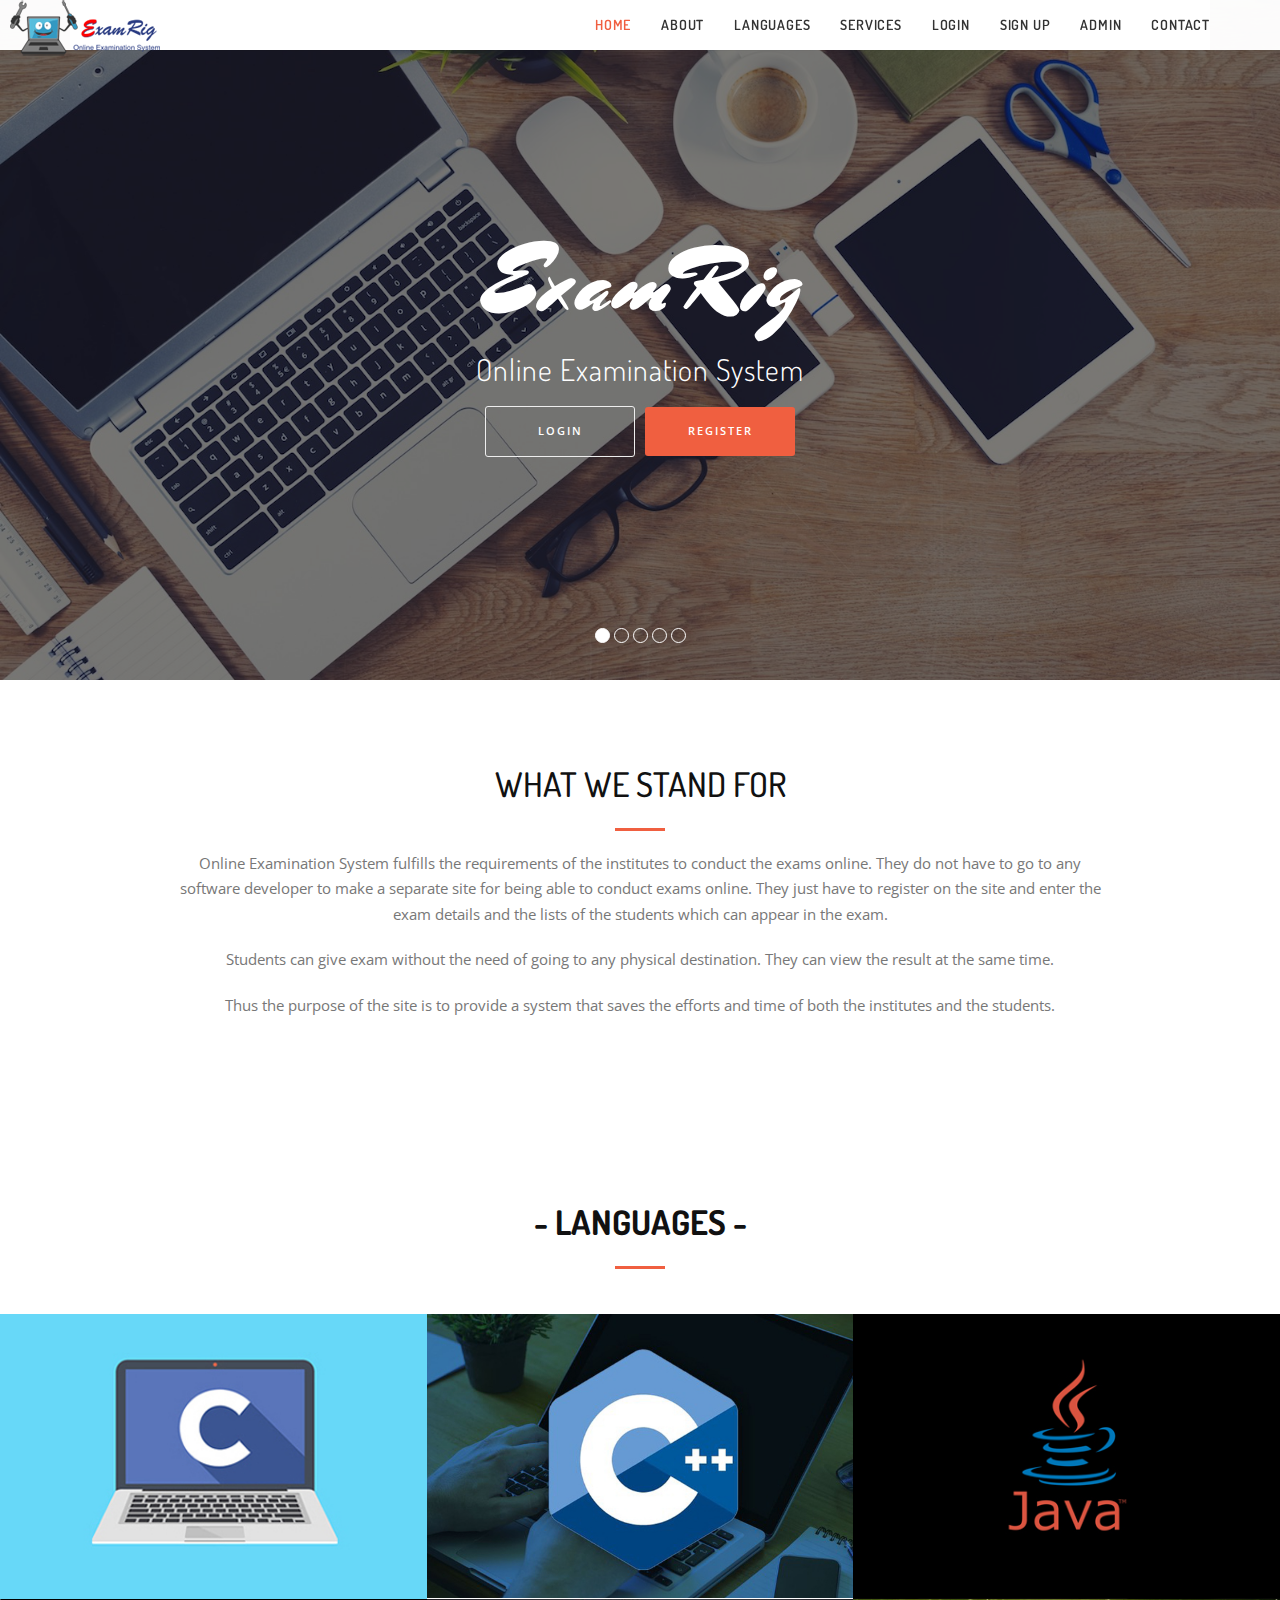
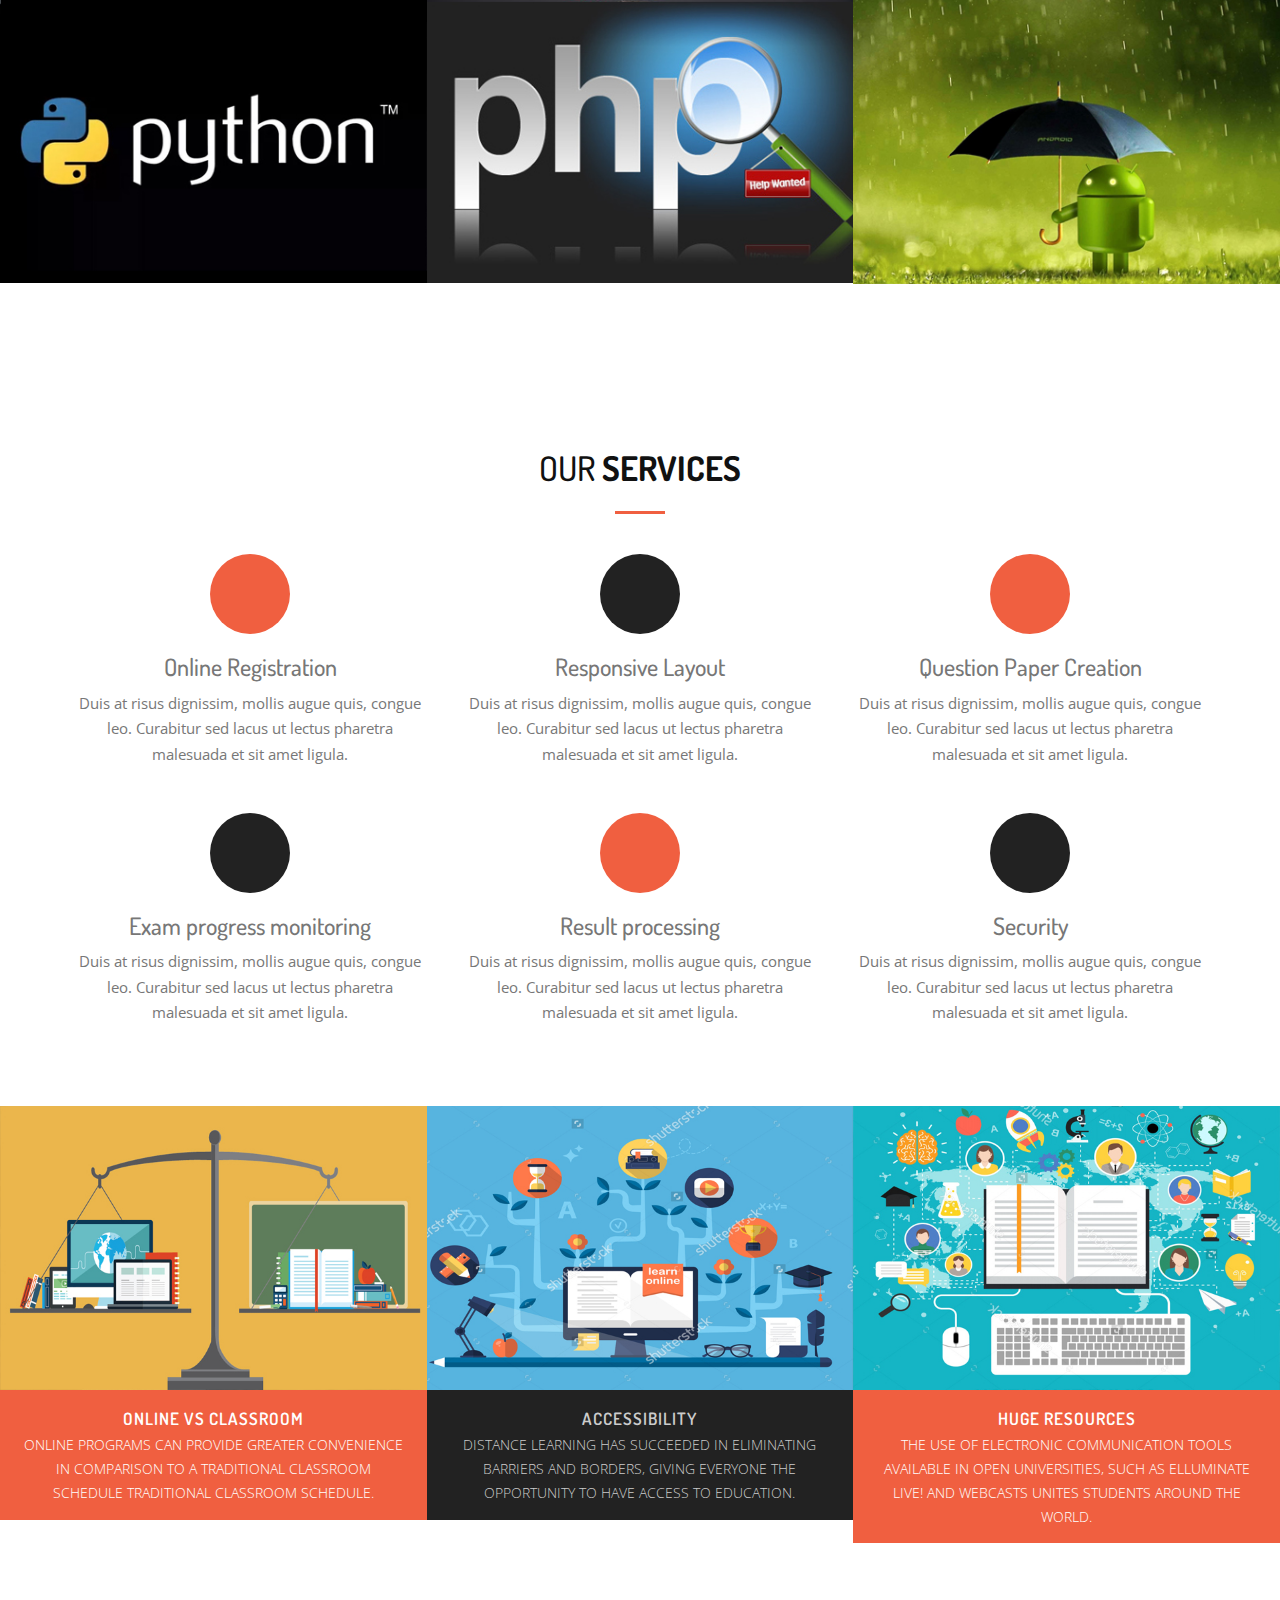
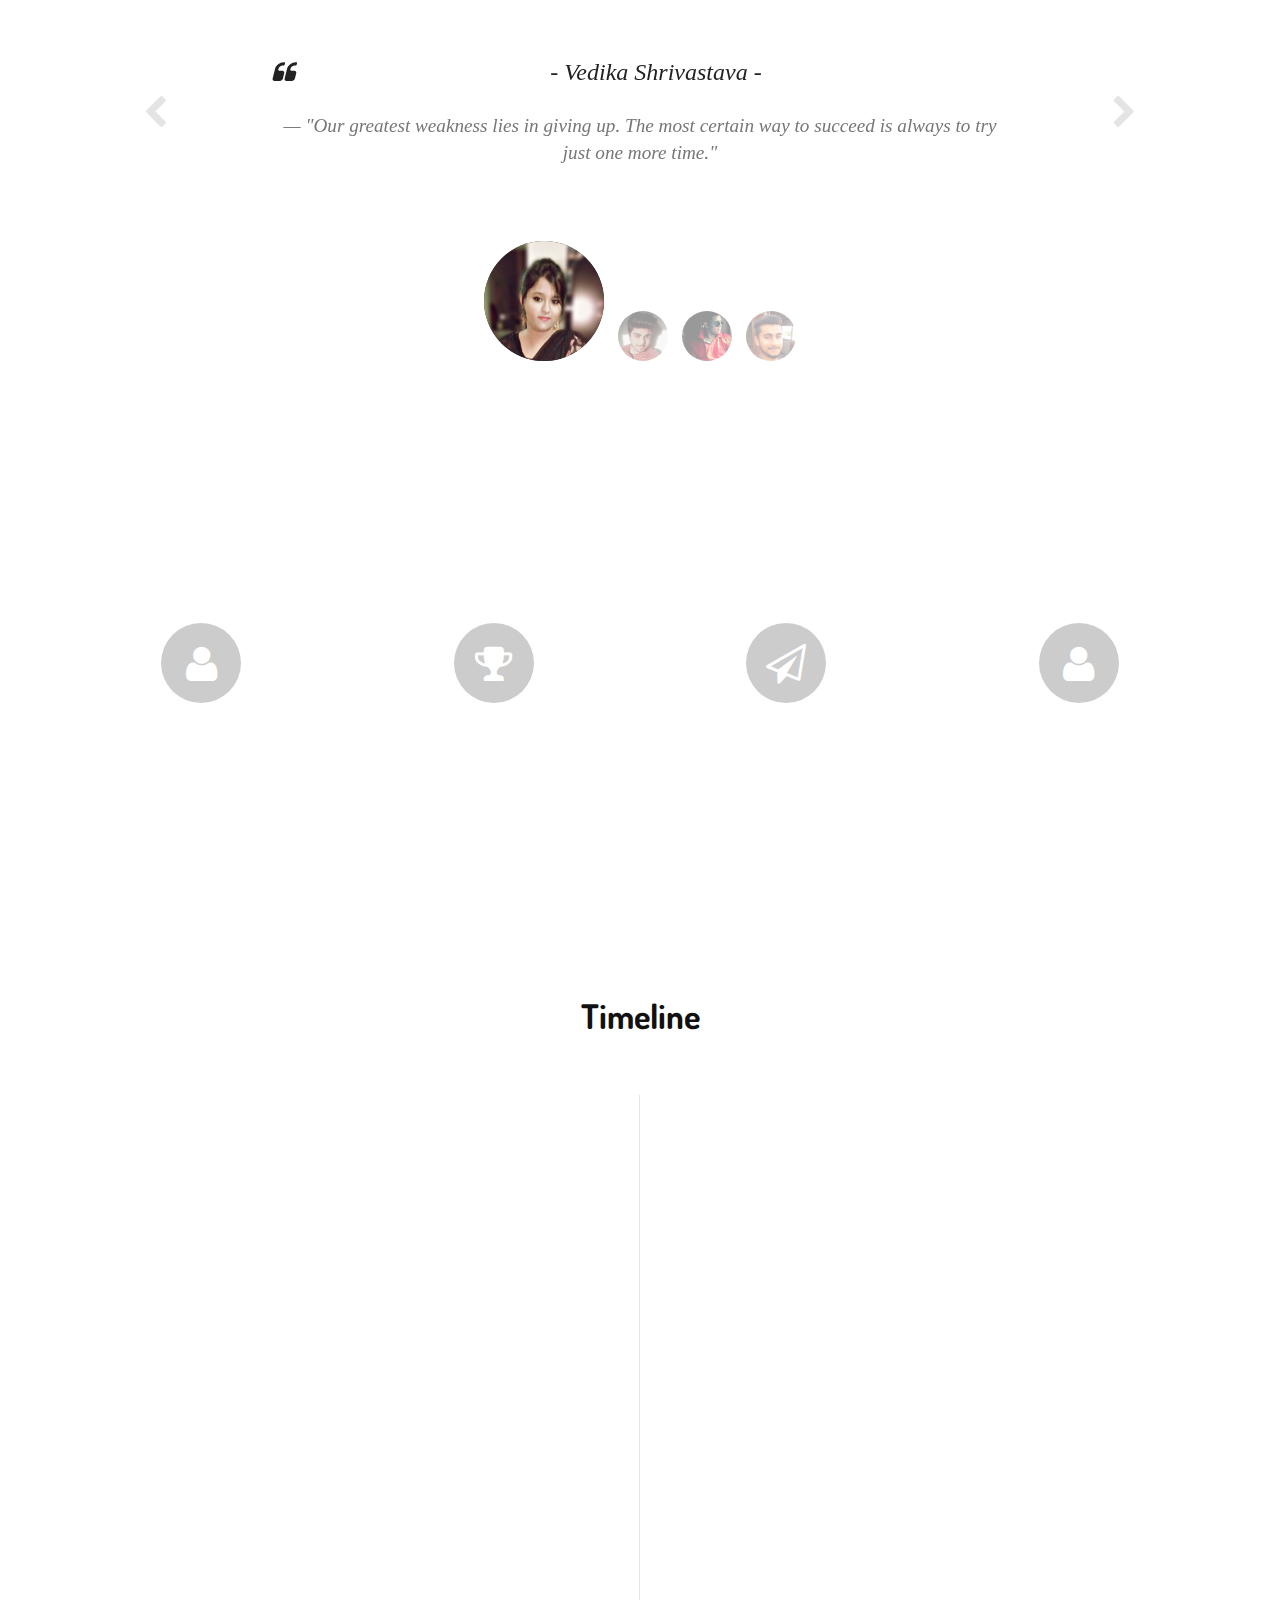
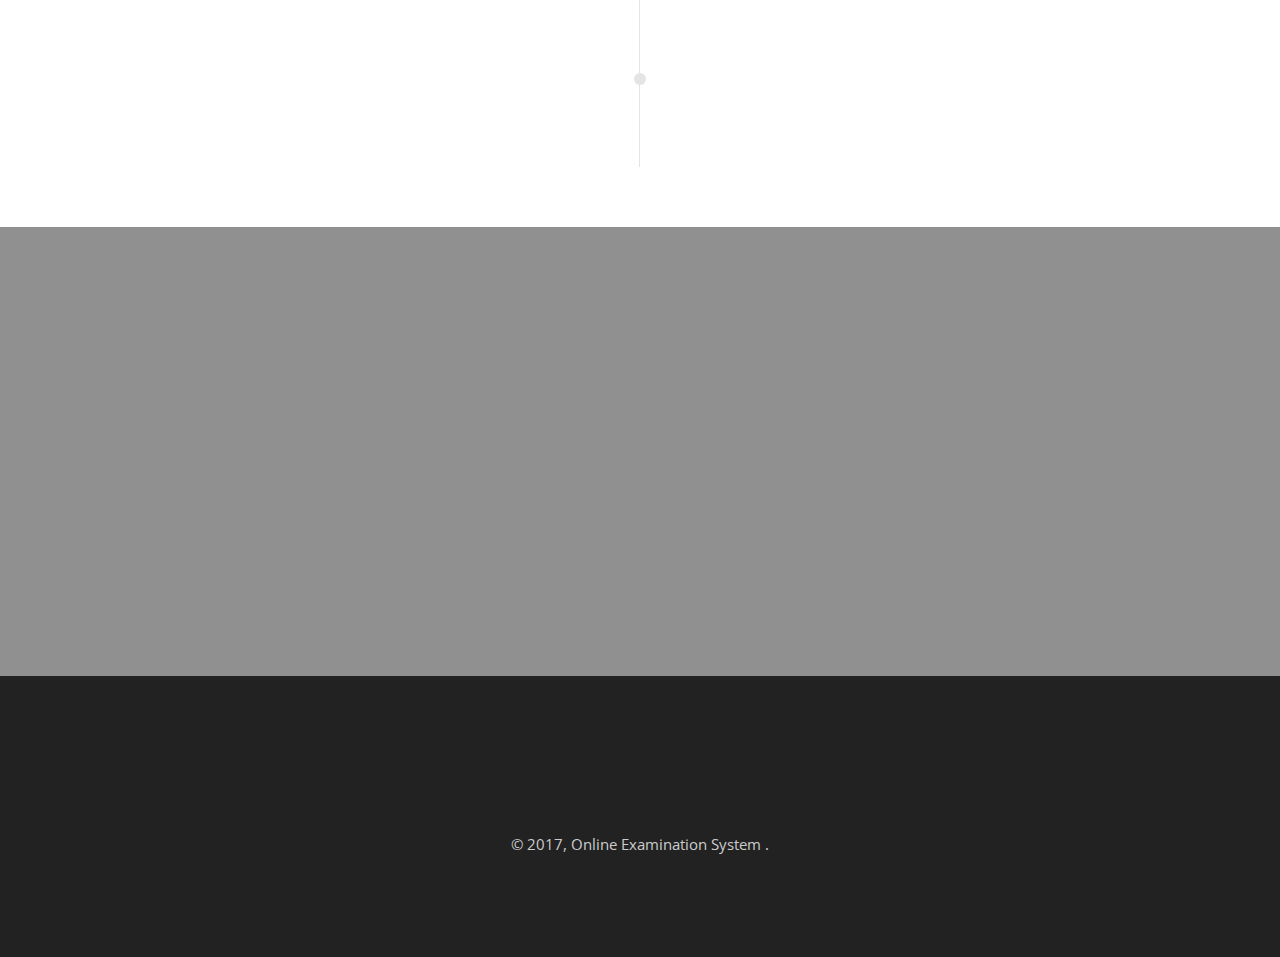
==== index.html @ 025c73f4 "exam" ====
<!DOCTYPE html>
<html lang="en">
<head>
<meta charset="utf-8">
<meta name="viewport" content="width=device-width, initial-scale=1">
<meta name="description" content="">
<meta name="author" content="">
<title>ExamRig-Online Examination system</title>
<!-- Bootstrap Core CSS -->
<link rel="stylesheet" href="css/bootstrap.min.css" type="text/css">
<!-- Custom Fonts -->
<link href='https://fonts.googleapis.com/css?family=Mrs+Sheppards%7CDosis:300,400,700%7COpen+Sans:300italic,400italic,600italic,700italic,800italic,400,300,600,700,800;' rel='stylesheet' type='text/css'>
<link rel="stylesheet" href="font-awesome/css/font-awesome.min.css" type="text/css">
<!-- Plugin CSS -->
<link rel="stylesheet" href="css/animate.min.css" type="text/css">
<!-- Custom CSS -->
<link rel="stylesheet" href="css/style.css" type="text/css">
<!-- HTML5 Shim and Respond.js IE8 support of HTML5 elements and media queries -->
<!-- WARNING: Respond.js doesn't work if you view the page via file:// -->
<!--[if lt IE 9]>
        <script src="https://oss.maxcdn.com/libs/html5shiv/3.7.0/html5shiv.js"></script>
        <script src="https://oss.maxcdn.com/libs/respond.js/1.4.2/respond.min.js"></script>
    <![endif]-->
</head>
<body id="page-top">
<nav id="mainNav" class="navbar navbar-default navbar-fixed-top">
<div class="container">
	<!-- Brand and toggle get grouped for better mobile display -->
	<div class="navbar-header">
		<button type="button" class="navbar-toggle collapsed" data-toggle="collapse" data-target="#bs-example-navbar-collapse-1">
		<span class="sr-only">Toggle navigation</span>
		<span class="icon-bar"></span>
		<span class="icon-bar"></span>
		<span class="icon-bar"></span>
		
		</button>
		<a class="navbar-brand page-scroll" href="#page-top"><img style="position:absolute; TOP:0px; LEFT:10px;" src="img/logo.png" alt="ExamRig" align="left"></a>
	</div>
	<!-- Collect the nav links, forms, and other content for toggling -->
	<div class="collapse navbar-collapse" id="bs-example-navbar-collapse-1" style="background-color: rgba(255, 255, 255, 0.9);">

		<ul class="nav navbar-nav navbar-right">
			<li>
			<a class="page-scroll" href="#page-top">HOME</a>
			</li>
			<li>
			<a class="page-scroll" href="#about">ABOUT</a>
			
			</li>
			<li >
			<a class="page-scroll" href="#portfolio"><span>LANGUAGES</span></a>
			</li>
			<li >
			<a class="page-scroll" href="#services"><span>SERVICES</span></a>
		    </li>
		    <li>
			<a class="page-scroll" href="login.jsp">LOGIN</a>
			</li>
            <li>
			<a class="page-scroll" href="reg.jsp">SIGN UP</a>
			</li>
			<li>
			<a class="page-scroll" href="admin.jsp">ADMIN</a>
			</li>
			<li>
			<a class="page-scroll" href="contact us.jsp">Contact</a>
			</li>
		</ul>
	</div>
	<!-- /.navbar-collapse -->
</div>
<!-- /.container -->
</nav>

<!-- Section Intro Slider
================================================== -->
 
<div id="carousel-example-generic" class="carousel intro slide" data-ride="carousel" data-interval="4000">
	<!-- Indicators -->
	<ol class="carousel-indicators">
		<li data-target="#carousel-example-generic" data-slide-to="0" class="active"></li>
		<li data-target="#carousel-example-generic" data-slide-to="1"></li>
		<li data-target="#carousel-example-generic" data-slide-to="2"></li>
		<li data-target="#carousel-example-generic" data-slide-to="3"></li>
		<li data-target="#carousel-example-generic" data-slide-to="4"></li>
	
	</ol>
	<!-- Wrapper for slides -->
	<div class="carousel-inner" role="listbox">
		<!-- First slide -->
		<div class="item active" style="background-image:url(img/demo/slide1.jpg)">
			<div class="carousel-caption">
				<h1 data-animation="animated bounceInUp" >
				 ExamRig</h1>
				<h2 data-animation="animated bounceInDown">
				Online Examination System </h2>
				
				<a href="login.jsp" class="btn btn-ghost btn-lg" data-animation="animated bounceIn">LOGIN</a><a href="reg.jsp" class="btn btn-primary btn-lg" data-animation="animated bounceIn">REGISTER</a>
				
			</div>
		</div>
		<!-- /.item -->
		<!-- Second slide -->
		<div class="item" style="background-image:url(img/demo/slide2.jpg)">
			<div class="carousel-caption">
				<h2 data-animation="animated zoomInLeft" >
				Online Examnation System </h2>
				<h1 data-animation="animated zoomInRight" >
				Explore !</h1>
				
			</div>
		</div>
		<!-- /.item -->
		<!-- Third slide -->
		<div class="item" style="background-image:url(img/demo/slide3.jpg)">
			<div class="carousel-caption">
				<h2 data-animation="animated bounceInLeft">
				Online Examnation System</h2>
				<h1 data-animation="animated bounceInRight" >
				Learn !</h1>
				
			</div>
		</div>
		<!-- Second slide -->
		<div class="item" style="background-image:url(img/demo/slide5.jpg)">
			<div class="carousel-caption">
				<h2 data-animation="animated zoomInLeft" >
				 Online Examnation System</h2>
				<h1 data-animation="animated zoomInRight" >
				Test ! </h1>
				
			</div>
		</div>
		<!-- /.item -->
	
		<!-- /.item -->
		<!-- Second slide -->
		<div class="item" style="background-image:url(img/demo/slide4.jpg)">
			<div class="carousel-caption">
				<h2 data-animation="animated zoomInLeft">
				Online Examnation System </h2>
				<h1 data-animation="animated zoomInRight" >
				Practice ! </h1>
				
			</div>
		</div>
		<!-- /.item -->
	</div>
	<!-- /.carousel-inner -->
	<!-- Controls (currently displayed none from style.css)-->
	<a class="left carousel-control" href="#carousel-example-generic" role="button" data-slide="prev">
	<span class="glyphicon glyphicon-chevron-left" aria-hidden="true"></span>
	<span class="sr-only">Previous</span>
	</a>
	<a class="right carousel-control" href="#carousel-example-generic" role="button" data-slide="next">
	<span class="glyphicon glyphicon-chevron-right" aria-hidden="true"></span>
	<span class="sr-only">Next</span>
	</a>
</div>
<!-- /.carousel -->

<!-- Section About
================================================== -->
<section id="about">
<div class="container">
	<div class="row">
		<div class="col-lg-10 col-lg-offset-1 text-center">
			<h2 class="section-heading">WHAT WE STAND FOR<br/><b></b></h2>
			<hr>
			<p>
				 Online Examination System fulfills the requirements of the institutes to conduct the exams online. They do not have to go to any software developer to make a separate site for being able to conduct exams online. They just have to register on the site and enter the exam details and the lists of the students which can appear in the exam.</p>
			<p>
				 Students can give exam without the need of going to any physical destination. They can view the result at the same time.
			</p>
			<p>
				 Thus the purpose of the site is to provide a system that saves the efforts and time of both the institutes and the students.
			</p>
	</div>
</div>
</div>
</section>

<!-- Section after about
================================================== -->
<!-- Section Portfolio
================================================== -->
<section id="portfolio">
<div class="container">
<div class="row">
	<div class="col-lg-12 text-center">
		<h2 class="section-heading"><b>- LANGUAGES -</b></h2>
		<hr class="primary">
		<br/>
	</div>
</div>
</div>
<div class="container-fluid">
<div class="row no-gutter">
	<div class="col-lg-4 col-sm-6">
		<a href="#" class="portfolio-box">
		<img src="img/demo/c.jpg" class="img-responsive" alt="">
		<div class="portfolio-box-caption">
			<div class="portfolio-box-caption-content">
				<div class="project-category text-faded">
					 ***
				</div>
				<div class="project-name">
					 C Language
				</div>
			</div>
		</div>
		</a>
	</div>
	<div class="col-lg-4 col-sm-6">
		<a href="#" class="portfolio-box">
		<img src="img/demo/cpp.jpg" class="img-responsive" alt="">
		<div class="portfolio-box-caption">
			<div class="portfolio-box-caption-content">
				<div class="project-category text-faded">
					 ***
				</div>
				<div class="project-name">
					 C++ Language
				</div>
			</div>
		</div>
		</a>
	</div>
	<div class="col-lg-4 col-sm-6">
		<a href="#" class="portfolio-box">
		<img src="img/demo/java.jpg" class="img-responsive" alt="">
		<div class="portfolio-box-caption">
			<div class="portfolio-box-caption-content">
				<div class="project-category text-faded">
					 ***
				</div>
				<div class="project-name">
					 Java Language
				</div>
			</div>
		</div>
		</a>
	</div>
	<div class="col-lg-4 col-sm-6">
		<a href="#" class="portfolio-box">
		<img src="img/demo/py.jpg" class="img-responsive" alt="">
		<div class="portfolio-box-caption">
			<div class="portfolio-box-caption-content">
				<div class="project-category text-faded">
					 ***
				</div>
				<div class="project-name">
					 Python Language
				</div>
			</div>
		</div>
		</a>
	</div>
	<div class="col-lg-4 col-sm-6">
		<a href="#" class="portfolio-box">
		<img src="img/demo/php.jpg" class="img-responsive" alt="">
		<div class="portfolio-box-caption">
			<div class="portfolio-box-caption-content">
				<div class="project-category text-faded">
					 ***
				</div>
				<div class="project-name">
					 PHP
				</div>
			</div>
		</div>
		</a>
	</div>
	<div class="col-lg-4 col-sm-6">
		<a href="#" class="portfolio-box">
		<img src="img/demo/and.jpg" class="img-responsive" alt="">
		<div class="portfolio-box-caption">
			<div class="portfolio-box-caption-content">
				<div class="project-category text-faded">
					 ***
				</div>
				<div class="project-name">
					 Android
				</div>
			</div>
		</div>
		</a>
	</div>
</div>
</div>
</section>

<!-- Section Services
================================================== -->
<section id="services">
<div class="container">
<div class="row">
	<div class="col-lg-12 text-center">
		<h2 class="section-heading">OUR <b>SERVICES</b></h2>
		<hr class="primary">
	</div>
</div>
</div>
<div class="container">
<div class="row">
	<!-- begin 1st row -->
	<div class="col-lg-4 col-md-6 text-center">
		<div class="service-box">
			<div class="iconbox bg-primary">
				<i class="fa fa-2x fa-trophy wow bounceIn text-fade"></i>
			</div>
			<h3>Online Registration</h3>
			<p class="text-muted">
				 Duis at risus dignissim, mollis augue quis, congue leo. Curabitur sed lacus ut lectus pharetra malesuada et sit amet ligula.
			</p>
		</div>
	</div>
	<div class="col-lg-4 col-md-6 text-center">
		<div class="service-box">
			<div class="iconbox bg-dark">
				<i class="fa fa-2x fa-cloud wow bounceIn text-fade" data-wow-delay=".1s"></i>
			</div>
			<h3>Responsive Layout</h3>
			<p class="text-muted">
				 Duis at risus dignissim, mollis augue quis, congue leo. Curabitur sed lacus ut lectus pharetra malesuada et sit amet ligula.
			</p>
		</div>
	</div>
	<div class="col-lg-4 col-md-6 text-center">
		<div class="service-box">
			<div class="iconbox bg-primary">
				<i class="fa fa-2x fa-newspaper-o wow bounceIn text-fade" data-wow-delay=".2s"></i>
			</div>
			<h3>Question Paper Creation</h3>
			<p class="text-muted">
				 Duis at risus dignissim, mollis augue quis, congue leo. Curabitur sed lacus ut lectus pharetra malesuada et sit amet ligula.
			</p>
		</div>
	</div>
</div>
<!-- end 1st row -->
<br/>
<div class="row">
	<!-- begin 2nd row -->
	<div class="col-lg-4 col-md-6 text-center">
		<div class="service-box">
			<div class="iconbox bg-dark">
				<i class="fa fa-2x fa-yelp wow bounceIn text-fade"></i>
			</div>
			<h3>Exam progress monitoring</h3>
			<p class="text-muted">
				 Duis at risus dignissim, mollis augue quis, congue leo. Curabitur sed lacus ut lectus pharetra malesuada et sit amet ligula.
			</p>
		</div>
	</div>
	<div class="col-lg-4 col-md-6 text-center">
		<div class="service-box">
			<div class="iconbox bg-primary">
				<i class="fa fa-2x fa-wordpress wow bounceIn text-fade" data-wow-delay=".1s"></i>
			</div>
			<h3>Result processing</h3>
			<p class="text-muted">
				 Duis at risus dignissim, mollis augue quis, congue leo. Curabitur sed lacus ut lectus pharetra malesuada et sit amet ligula.
			</p>
		</div>
	</div>
	<div class="col-lg-4 col-md-6 text-center">
		<div class="service-box">
			<div class="iconbox bg-dark">
				<i class="fa fa-2x fa-desktop wow bounceIn text-fade" data-wow-delay=".2s"></i>
			</div>
			<h3>Security</h3>
			<p class="text-muted">
				 Duis at risus dignissim, mollis augue quis, congue leo. Curabitur sed lacus ut lectus pharetra malesuada et sit amet ligula.
			</p>
		</div>
	</div>
</div>
<!-- end 2nd row -->
</div>
</section>
<div class="clearfix">
</div>

<!-- Section Team
================================================== -->
<section class="no-padding">
<div class="col-md-4 bg-primary no-padding teambox">

<div class="team-thumb overlay-image view-overlay">
	<img src="img/demo/aa.jpg" alt="" class="img-responsive">
	<div class="mask team_quote">
		<div class="port-zoom-link">
			<p>
				 ONLINE EDUCATION VS CLASSROOM EDUCATION
			</p>
		</div>
	</div>
</div>

<h2>ONLINE VS CLASSROOM</h2>
<p>
	 Online Programs Can Provide Greater Convenience in Comparison to a Traditional Classroom Schedule Traditional Classroom Schedule. 
</p>

</div>
<div class="col-md-4 bg-dark no-padding teambox">
<div class="team-thumb overlay-image view-overlay">
	<img src="img/demo/bb.jpg" alt="" class="img-responsive">
	<div class="mask team_quote">
		<div class="port-zoom-link">
			<p>
				 Distance education makes higher education accessible to all
			</p>
		</div>
	</div>
</div>
<h2>ACCESSIBILITY</h2>
<p>
	Distance learning has succeeded in eliminating barriers and borders, giving everyone the opportunity to have access to education. 
</p>


</div>
<div class="col-md-4 bg-primary no-padding teambox">
<div class="team-thumb overlay-image view-overlay">
	<img src="img/demo/cc.jpg" alt="" class="img-responsive">
	<div class="mask team_quote">
		<div class="port-zoom-link">
			<p>
				 Online studies unite thousands of students worldwide
			</p>
		</div>
	</div>
</div>
<h2>HUGE RESOURCES</h2>
<p>
	 The use of electronic communication tools available in open universities, such as Elluminate Live! and webcasts unites students around the world.
</p>


</div>

</section>
<div class="clearfix">
</div>

<!-- Section Testimonials
================================================== -->
<section id="testimonials">
<div class="container" >
<div class="row" >
	<div class="col-md-12" data-wow-delay="0.05s" data-ride="carousel" data-interval="1000">
		<div class="carousel slide" data-ride="carousel" id="quote-carousel">
			<!-- Bottom Carousel Indicators -->
			<ol class="carousel-indicators">
				<li data-target="#quote-carousel" data-slide-to="0" class="active"><img class="img-responsive " src="img/demo/vini.jpg" alt="">
				</li>
				<li data-target="#quote-carousel" data-slide-to="1"><img class="img-responsive" src="img/demo/yash.jpg" alt="">
				</li>

				<li data-target="#quote-carousel" data-slide-to="2"><img class="img-responsive" src="img/demo/vbv.jpg" alt="">
				</li>
				
				<li data-target="#quote-carousel" data-slide-to="3"><img class="img-responsive" src="img/demo/utk.jpg" alt="">
				</li>
			</ol>
			<!-- Carousel Slides / Quotes -->
			<div class="carousel-inner text-center">
				<!-- Quote 1 -->
				<div class="item active">
					<blockquote>
						<div class="row">
							<div class="col-sm-8 col-sm-offset-2">
								<p>
									- Vedika Shrivastava -
								</p>
								<small>"Our greatest weakness lies in giving up. The most certain way to succeed is always to try just one more time."</small>
							</div>
						</div>
					</blockquote>
				</div>

				<!-- Quote 2 -->
				<div class="item">
					<blockquote>
						<div class="row">
							<div class="col-sm-8 col-sm-offset-2">
								<p>
								- Yash Bhawsar -
								</p>
								<small>"Quality performance starts with a positive attitude."</small>
							</div>
						</div>
					</blockquote>
				</div>
				<!-- Quote 3 -->
				<div class="item">
					<blockquote>
						<div class="row">
							<div class="col-sm-8 col-sm-offset-2">
								<p>
									- Vaibhav Agrawal -
								</p>
								<small>“It’s not about having the right opportunities. It’s about handling the opportunities right.”</small>
							</div>
						</div>
					</blockquote>
				</div>

				<!-- Quote 4 -->
				<div class="item">
					<blockquote>
						<div class="row">
							<div class="col-sm-8 col-sm-offset-2">
								<p>
									- Utkarsh Bandhu Sharma -
								</p>
								<small>"We cannot solve our problems with the same thinking we used when we created them." </small>
							</div>
						</div>
					</blockquote>
				</div>
				<!-- End Quote 2 -->
			</div>
			<!-- Carousel Buttons Next/Prev -->
			<a data-slide="prev" href="#quote-carousel" class="left carousel-control"><i class="fa fa-chevron-left"></i></a>
			<a data-slide="next" href="#quote-carousel" class="right carousel-control"><i class="fa fa-chevron-right"></i></a>
		</div>
	</div>
</div>
</div>
</section>

<!-- Section Fun Facts
================================================== -->
<section id="funfacts" class="parallax parallax-image" style="background-image:url(img/demo/count.jpg);">
<div class="wrapsection">
<div class="container">
	<div class="parallax-content">
		<div class="row">
			<div class="col-md-3">
				<div class="funfacts text-center">
					<div class="icon">
						<i class="fa fa-user"></i>
					</div>
					<h2 class="counter" data-from="0" data-to="294" data-speed="2500"></h2>
					<h4>Number of Students</h4>
				</div>
			</div>
			<div class="col-md-3">
				<div class="funfacts text-center">
					<div class="icon">
						<i class="fa fa-trophy"></i>
					</div>
					<h2 class="counter" data-from="0" data-to="10" data-speed="250"></h2>
					<h4>Number Of Subjects</h4>
				</div>
			</div>
			<div class="col-md-3">
				<div class="funfacts text-center">
					<div class="icon">
						<i class="fa fa-send-o"></i>
					</div>
					<h2 class="counter" data-from="0" data-to="917" data-speed="2500"></h2>
					<h4>Likes</h4>
				</div>
			</div>
			<div class="col-md-3">
				<div class="funfacts text-center">
					<div class="icon">
						<i class="fa fa-user"></i>
					</div>
					<h2 class="counter" data-from="0" data-to="45" data-speed="250"></h2>
					<h4>Number Of Papers</h4>
				</div>
			</div>
		</div>
	</div>
</div>
</div>
</section>
<div class="clearfix">
</div>



<!-- Section Pricing
================================================== -->


<!-- Section after pricing
================================================== -->


<!-- Section Timeline
================================================== -->
<section id="tline">
<div class="container">
<div class="row">
	<div class="col-lg-12 text-center">
		<h2 class="section-heading"><b>Timeline</b></h2>
	</div>
</div>
</div>
<br/>
<div class="container">
<div class="row">
	<div class="col-md-12">
		<ul class="tline-holder">
			<!-- tline ITEM-->
			<li class="tline-item-left wow fadeInLeft">
			<div class="tline-item-content">
				<div class="date-icon fa fa-rocket">
				</div>
				<div class="tline-item-txt text-right">
					<div class="meta">
						 
					</div>
					<h3>Creation Of Exams</h3>
					<p>
						 Obviously, an exam will have to be created. Examiners can create exams online. 
					</p>
				</div>
			</div>
			</li>
			<!-- /tline-->
			<!-- tline-->
			<li class="tline-item-right wow fadeInRight">
			<div class="tline-item-content">
				<div class="date-icon fa fa-camera">
				</div>
				<div class="tline-item-txt text-left">
					<div class="meta">
						 
					</div>
					<h3>Security and confidentiality</h3>
					<p>
						 the security and confidentiality of an exam are critical if the exam is to retain its value. 
					</p>
				</div>
			</div>
			</li>
			<!-- /tline-->
			<!-- tline-->
			<li class="tline-item-left wow fadeInLeft">
			<div class="tline-item-content">
				<div class="date-icon fa fa-user">
				</div>
				<div class="tline-item-txt text-right">
					<div class="meta">
						 
					</div>
					<h3>Cost saving</h3>
					<p>
						When an exam is placed online, it results in significant cost savings. 
					</p>
				</div>
			</div>
			</li>
			<!-- /tline-->
			<!-- tline-->
			<li class="tline-item-right wow fadeInRight">
			<div class="tline-item-content">
				<div class="date-icon fa fa-bullhorn">
				</div>
				<div class="tline-item-txt text-left">
					<div class="meta">
						 
					</div>
					<h3>Statistical analysis</h3>
					<p>
						 On a statistical point of view, compared data can be stored over time.  
					</p>
				</div>
			</div>
			</li>
			<!-- /tline-->
			<li class="tline-start">
			<div class="tline-start-content">
				<div class="tline-start-icon">
				</div>
				<a href="#" class="btn btn-primary bgn-xl wow zoomIn">START</a>
			</div>
			</li>
		</ul>
	</div>
</div>
</div>
</section>

<!-- Section Social
================================================== -->
<section id="social" class="parallax parallax-image" style="background-image:url(img/demo/dd.jpg);">
<div class="overlay" style="background:#222;opacity:0.5;">
</div>
<div class="wrapsection">
<div class="container">
	<div class="parallax-content">
		<div class="row wow fadeInLeft">
			<div class="col-md-3">
				<div class="funfacts text-center">
					<div class="icon">
						<a href="#"><i class="fa fa-twitter"></i></a>
					</div>
					<h4>Twitter</h4>
				</div>
			</div>
			<div class="col-md-3">
				<div class="funfacts text-center">
					<div class="icon">
						<a href="#"><i class="fa fa-facebook"></i></a>
					</div>
					<h4>Facebook</h4>
				</div>
			</div>
			<div class="col-md-3">
				<div class="funfacts text-center">
					<div class="icon">
						<a href="#"><i class="fa fa-google"></i></a>
					</div>
					<h4>Google</h4>
				</div>
			</div>
			<div class="col-md-3">
				<div class="funfacts text-center">
					<div class="icon">
						<a href="#"><i class="fa fa-wordpress"></i></a>
					</div>
					<h4>Blog</h4>
				</div>
			</div>
		</div>
	</div>
</div>
</div>
</section>
<div class="clearfix">
</div>

<!-- Section Contact
================================================== -->

<!-- Section Footer
================================================== -->
<section class="bg-dark">
<div class="container">
<div class="row">
	<div class="col-md-12 text-center">
		<h1 class="bottombrand wow flipInX">ExamRig</h1>
		<p>
			&copy; 2017, Online Examination System . 
		</p>
	</div>
</div>
</div>
</section>

<!-- jQuery -->
<script src="js/jquery.js"></script>
<script src="js/bootstrap.min.js"></script>
<script src="js/parallax.js"></script>
<script src="js/contact.js"></script>
<script src="js/countto.js"></script>
<script src="js/jquery.easing.min.js"></script>
<script src="js/wow.min.js"></script>
<script src="js/common.js"></script>
</body>
</html>
---- css/style.css ----
/*! * Layana HTML 1.0.0 by WowThemes.net * All rights reserved http://www.wowthemes.net */
html,body {
	width:100%;
	height:100%;
}
body {
	font-family:Open Sans,'Helvetica Neue',Arial,sans-serif;
	font-size:15px;
	color:#777;
	line-height:1.7;
}
hr {
	max-width:50px;
	border-color:#f05f40;
	border-width:3px;
}
hr.light {
	border-color:#fff;
}
a {
	color:#f05f40;
	-webkit-transition:all .35s;
	-moz-transition:all .35s;
	transition:all .35s;
}
a:hover,a:focus {
	color:#eb3812;
}
h1,h2,h3,h4,h5,h6 {
	font-family:'Dosis','Helvetica Neue',Arial,sans-serif;
}
p {
	margin-bottom:20px;
}
.btn {
		padding:16px 30px;
	margin-top:15px;
}
.bg-primary {
	background-color:#f05f40;
}
.bg-dark {
	color:#ccc;
	background-color:#222;
}
.bg-gray {
	background-color:#f4f4f4;
}
.bg-darkgray {
	background-color:#eaeaea;
}
.bg-gray h2,.bg-darkgray h2 {
	color:#111;
}
.text-faded {
	color:rgba(255,255,255,.7) !Important;
}
section {
	padding:80px 0;
}
aside {
	padding:50px 0;
}
.no-padding {
	padding:0;
}
.navbar-default {
	border-color:rgba(34,34,34,.05);
	font-family:'Open Sans','Helvetica Neue',Arial,sans-serif;
	background-color:#fff;
	-webkit-transition:all .35s;
	-moz-transition:all .35s;
	transition:all .35s;
}
.navbar-default .navbar-header .navbar-brand {
	text-transform:uppercase;
	font-family:'Open Sans','Helvetica Neue',Arial,sans-serif;
	font-weight:700;
	color:#f05f40;
}
.navbar-default .navbar-header .navbar-brand:hover,.navbar-default .navbar-header .navbar-brand:focus {
	color:#eb3812;
}
.navbar-default .nav>li>a,.navbar-default .nav>li>a:focus {
	text-transform:uppercase;
	font-size:14px;
	font-weight:600;
	font-family:Dosis;
	color:#222;
	letter-spacing:0.8px;
}
.navbar-default .nav>li>a:hover,.navbar-default .nav>li>a:focus:hover {
	color:#f05f40;
}
.navbar-default .nav>li.active>a,.navbar-default .nav>li.active>a:focus {
	color:#f05f40!important;
	background-color:transparent;
}
.navbar-default .nav>li.active>a:hover,.navbar-default .nav>li.active>a:focus:hover {
	background-color:transparent;
}
@media(min-width:768px) {
	.navbar-default {
		border:0;
		background-color:rgba(255,255,255,0.98);
		box-shadow:0 1px 0px rgba(0,0,0,0.03);
	}
	.navbar-default .navbar-header .navbar-brand:hover,.navbar-default .navbar-header .navbar-brand:focus {
		color:#333;
	}
	.navbar-default .nav>li>a,.navbar-default .nav>li>a:focus {
		color:#333;
	}
	.navbar-default .nav>li>a:hover,.navbar-default .nav>li>a:focus:hover {
		color:#333;
	}
	.navbar-default.affix .navbar-header .navbar-brand {
		color:#f05f40;
	}
	.navbar-default.affix .navbar-header .navbar-brand:hover,.navbar-default.affix .navbar-header .navbar-brand:focus {
		color:#eb3812;
	}
	.navbar-default.affix .nav>li>a,.navbar-default.affix .nav>li>a:focus {
		color:#222;
	}
	.navbar-default.affix .nav>li>a:hover,.navbar-default.affix .nav>li>a:focus:hover {
		color:#f05f40;
	}
}
header {
	position:relative;
	width:100%;
	min-height:auto;
	text-align:center;
	color:#fff;
	background-image:url(../img/header.jpg);
	background-position:center;
	-webkit-background-size:cover;
	-moz-background-size:cover;
	background-size:cover;
	-o-background-size:cover;
}
header .header-content {
	position:relative;
	width:100%;
	padding:100px 15px;
	text-align:center;
}
header .header-content .header-content-inner h1 {
	margin-top:0;
	margin-bottom:0;
	text-transform:uppercase;
	font-weight:700;
}
header .header-content .header-content-inner hr {
	margin:30px auto;
}
header .header-content .header-content-inner p {
	margin-bottom:50px;
	font-size:16px;
	font-weight:300;
	color:rgba(255,255,255,.7);
}
@media(min-width:768px) {
	header {
		min-height:100%;
	}
	header .header-content {
		position:absolute;
		top:50%;
		padding:0 50px;
		-webkit-transform:translateY(-50%);
		-ms-transform:translateY(-50%);
		transform:translateY(-50%);
	}
	header .header-content .header-content-inner {
		margin-right:auto;
		margin-left:auto;
		max-width:1000px;
	}
	header .header-content .header-content-inner p {
		margin-right:auto;
		margin-left:auto;
		max-width:80%;
		font-size:18px;
	}
}
.section-heading {
	margin-top:0;
	line-height:1.4;
	font-size:34px;
	 color:#111;
}
.service-box {
	margin:50px auto 0;
	max-width:400px;
}
@media(min-width:992px) {
	.service-box {
		margin:20px auto 0;
	}
}
.service-box p {
	margin-bottom:0;
}
.portfolio-box {
	display:block;
	position:relative;
	margin:0 auto;
	max-width:650px;
}
.portfolio-box .portfolio-box-caption {
	display:block;
	position:absolute;
	bottom:0;
	width:100%;
	height:100%;
	text-align:center;
	color:#fff;
	opacity:0;
	background:rgba(240,95,64,.9);
	-webkit-transition:all .35s;
	-moz-transition:all .35s;
	transition:all .35s;
	font-family:Dosis;
}
.portfolio-box .portfolio-box-caption .portfolio-box-caption-content {
	position:absolute;
	top:50%;
	width:100%;
	text-align:center;
	transform:translateY(-50%);
}
.portfolio-box .portfolio-box-caption .portfolio-box-caption-content .project-category,.portfolio-box .portfolio-box-caption .portfolio-box-caption-content .project-name {
	padding:0 15px;
}
.portfolio-box .portfolio-box-caption .portfolio-box-caption-content .project-category {
	text-transform:uppercase;
	font-size:14px;
	font-weight:600;
}
.portfolio-box .portfolio-box-caption .portfolio-box-caption-content .project-name {
	font-size:18px;
}
.portfolio-box:hover .portfolio-box-caption {
	opacity:1;
}
@media(min-width:768px) {
	.portfolio-box .portfolio-box-caption .portfolio-box-caption-content .project-category {
		font-size:16px;
	}
	.portfolio-box .portfolio-box-caption .portfolio-box-caption-content .project-name {
		font-size:22px;
	}
}
.call-to-action h2 {
	margin:0 auto 20px;
}
.text-primary {
	color:#f05f40;
}
.no-gutter>[class*=col-] {
	padding-right:0;
	padding-left:0;
}
.btn-default {
	border-color:#fff;
	color:#222;
	background-color:#fff;
	-webkit-transition:all .35s;
	-moz-transition:all .35s;
	transition:all .35s;
}
.btn-default:hover,.btn-default:focus,.btn-default.focus,.btn-default:active,.btn-default.active,.open>.dropdown-toggle.btn-default {
	border-color:#ededed;
	color:#222;
	background-color:#f2f2f2;
}
.btn-default:active,.btn-default.active,.open>.dropdown-toggle.btn-default {
	background-image:none;
}
.btn-default.disabled,.btn-default[disabled],fieldset[disabled] .btn-default,.btn-default.disabled:hover,.btn-default[disabled]:hover,fieldset[disabled] .btn-default:hover,.btn-default.disabled:focus,.btn-default[disabled]:focus,fieldset[disabled] .btn-default:focus,.btn-default.disabled.focus,.btn-default[disabled].focus,fieldset[disabled] .btn-default.focus,.btn-default.disabled:active,.btn-default[disabled]:active,fieldset[disabled] .btn-default:active,.btn-default.disabled.active,.btn-default[disabled].active,fieldset[disabled] .btn-default.active {
	border-color:#fff;
	background-color:#fff;
}
.btn-default .badge {
	color:#fff;
	background-color:#222;
}
.btn-primary {
	border-color:#f05f40;
	color:#fff;
	background-color:#f05f40;
	-webkit-transition:all .35s;
	-moz-transition:all .35s;
	transition:all .35s;
}
.btn-primary:hover,.btn-primary:focus,.btn-primary.focus,.btn-primary:active,.btn-primary.active,.open>.dropdown-toggle.btn-primary {
	border-color:#ed431f;
	color:#fff;
	background-color:#ee4b28;
}
.btn-primary:active,.btn-primary.active,.open>.dropdown-toggle.btn-primary {
	background-image:none;
}
.btn-primary.disabled,.btn-primary[disabled],fieldset[disabled] .btn-primary,.btn-primary.disabled:hover,.btn-primary[disabled]:hover,fieldset[disabled] .btn-primary:hover,.btn-primary.disabled:focus,.btn-primary[disabled]:focus,fieldset[disabled] .btn-primary:focus,.btn-primary.disabled.focus,.btn-primary[disabled].focus,fieldset[disabled] .btn-primary.focus,.btn-primary.disabled:active,.btn-primary[disabled]:active,fieldset[disabled] .btn-primary:active,.btn-primary.disabled.active,.btn-primary[disabled].active,fieldset[disabled] .btn-primary.active {
	border-color:#f05f40;
	background-color:#f05f40;
}
.btn-primary .badge {
	color:#f05f40;
	background-color:#fff;
}
.btn {
	border:0;
	border-radius:300px;
	text-transform:uppercase;
	font-family:'Open Sans','Helvetica Neue',Arial,sans-serif;
	font-weight:700;
}
.btn-xl {
	padding:15px 30px;
}
::-moz-selection {
	text-shadow:none;
	color:#fff;
	background:#222;
}
::selection {
	text-shadow:none;
	color:#fff;
	background:#222;
}
img::selection {
	color:#fff;
	background:0 0;
}
img::-moz-selection {
	color:#fff;
	background:0 0;
}
body {
	webkit-tap-highlight-color:#222;
}
.carousel-caption {
	 top:30%;
}
.main-container {
	padding:40px 15px;
}
.skyblue {
	background-color:#22c8ff;
}
.deepskyblue {
	background-color:#00bfff;
}
.darkerskyblue {
	background-color:#00a6dd;
}
.carousel-indicators {
	bottom:50;
}
.intro .carousel-control.right,.intro .carousel-control.left {
	background-image:none;
	display:none;
}
.carousel-indicators li,.carousel-indicators li.active {
	width:15px;
	height:15px;
	margin:0;
}
.intro .item {
	min-height:680px;
	height:100%;
	width:100%;
	background-size:cover;
}
.carousel-caption h1 {
	font-size:90px;
	color:#fff;
	margin-top:10px;
	margin-bottom:10px;
	letter-spacing:3px;
	font-family:"Mrs Sheppards";
}
.carousel-caption h2 {
	font-size:30px;
	letter-spacing:1px;
	font-weight:300;
}
.carousel .icon-container {
	display:inline-block;
	font-size:25px;
	line-height:25px;
	padding:1em;
	text-align:center;
	border-radius:50%;
}
.carousel-caption button {
	border-color:#00bfff;
	margin-top: 1em;
}
/* Animation delays */
.carousel-caption h3:first-child {
	-webkit-animation-delay:1s;
	animation-delay:1s;
}
.carousel-caption h3:nth-child(2) {
	-webkit-animation-delay:2s;
	animation-delay:2s;
}
.carousel-caption button {
	-webkit-animation-delay:3s;
	animation-delay:3s;
}
.carousel-control,.carousel-caption {
	text-shadow:none;
}
.intro .item:before {
	content:"";
	background-color:rgba(0,0,0,0.5);
	position:absolute;
	left:0;
	top:0;
	width:100%;
	height:100%;
	z-index:1;
}
.carousel-caption .btn {
	margin-top:10px;
	font-size:11px;
	padding:17px 20px;
	margin-left:5px;
	margin-right:5px;
	min-width:150px;
	text-align:center;
}
.btn {
	font-size:11px;
	text-transform:uppercase;
	letter-spacing:2px;
	border-radius:3px;
	font-weight:600;
	-webkit-transition:all .3s ease-in-out;
	-moz-transition:all .3s ease-in-out;
	transition:all .3s ease-in-out;
}
.btn-ghost {
	border:1px solid #eee;
	color:#fff;
	background:0;
}
.btn-ghost:hover {
	background:#fff;
}
.btn-white {
	background-color:#fff;
	border:1px solid #fff;
	color:#222;
}
.btn-round {
	border-radius:300px;
	border:0;
	font-weight:700;
}
.btn-round:hover {
	border-radius:300px;
}
.equal-heights .col-md-4 {
	padding-left:0;
	padding-right:0;
}
.equal-heights .box {
	padding:60px;
}
.w-middle {
	transform-style:preserve-3d;
}
@media(min-width:780px) {
		.w-middle .box {
			position:relative;
			top:50%;
			-webkit-transform:translateY(-50%);
			-ms-transform:translateY(-50%);
			transform:translateY(-50%);
	}
}
.box h2 {
	font-size:26px;
	margin-bottom:20px;
	margin-top:0;
}
.equal-heights img {
	max-width:100%;
	height:auto;
	width:100%;
	display:block;
}
.iconbox {
	display:inline-block;
	width:80px;
	height:80px;
	color:#fff;
	border-radius:50%;
	line-height:90px;
}
.teambox h2 {
	margin:0;
	font-size:17px;
	font-weight:600;
	text-transform:uppercase;
	letter-spacing:1px;
	padding:20px 20px 5px 20px;
	text-align:center;
}
.teambox p {
	margin:0;
	padding:0px 20px 15px 20px;
	font-size:14px;
	text-transform:uppercase;
	font-weight:300;
	text-align:center;
}
.team-social a {
	background:rgba(0,0,0,0.05);
	height:40px;
	width:40px;
	text-align:center;
	border-radius:5px;
	color:#fff;
	line-height:40px;
	font-size:15px;
	-webkit-transition:all .3s ease-in;
	-moz-transition:all .3s ease-in;
	-o-transition:all .3s ease-in;
	transition:all .3s ease-in;
	display:inline-block;
	margin-bottom:3px;
	margin-right:4px;
}
.team-social {
	padding:0 20px 20px 20px;
	text-align:center;
}
.overlay-image {
	width:100%;
	height:100%;
	overflow:hidden;
	position:relative;
	text-align:center;
	background:#222
}
.port-zoom-link p {
	width:100%;
}
.overlay-image .mask,.overlay-image .content {
	width:100%;
	height:100%;
	position:absolute;
	overflow:hidden;
	top:0;
	left:0
}
.view-overlay img {
	-webkit-transform:scaleY(1);
	-moz-transform:scaleY(1);
	-o-transform:scaleY(1);
	-ms-transform:scaleY(1);
	transform:scaleY(1);
	-webkit-transition:all .7s ease-in-out;
	-moz-transition:all .7s ease-in-out;
	-o-transition:all .7s ease-in-out;
	-ms-transition:all .7s ease-in-out;
	transition:all .7s ease-in-out
}
.view-overlay .mask {
	-webkit-transition:all .5s linear;
	-moz-transition:all .5s linear;
	-o-transition:all .5s linear;
	-ms-transition:all .5s linear;
	transition:all .5s linear;
	-ms-filter:"alpha(opacity=0)";
	filter:alpha(opacity=0);
	opacity:0
}
.port-zoom-link {
	position:absolute;
	top:0;
	right:0;
	bottom:0;
	left:0;
	margin:auto;
	padding:0 20px;
	align-items:center;
	display:flex;
}
.view-overlay:hover img {
	-webkit-transform:scale(10);
	-moz-transform:scale(10);
	-o-transform:scale(10);
	-ms-transform:scale(10);
	transform:scale(10);
	-ms-filter:"alpha(opacity=0)";
	filter:alpha(opacity=0);
	opacity:0
}
.view-overlay:hover .mask {
	-ms-filter:"alpha(opacity=100)";
	filter:alpha(opacity=100);
	opacity: 1
}
/* Carousel */
#quote-carousel {
	padding:0 10px 30px 10px;
	margin-top:30px;
	/* Control buttons */
	/* Previous button */
	/* Next button */
	/* Changes the position of the indicators */
	/* Changes the color of the indicators */
}
#quote-carousel .carousel-control {
	background:none;
	color:#CACACA;
	font-size:2.3em;
	text-shadow:none;
	margin-top:30px;
}
#quote-carousel .carousel-control.left {
	left:0px;
}
#quote-carousel .carousel-control.right {
	right:0px;
}
#quote-carousel .carousel-indicators {
	right:50%;
	top:auto;
	bottom:0px;
	margin-right:-19px;
}
#quote-carousel .carousel-indicators li {
	width:50px;
	height:50px;
	margin:5px;
	cursor:pointer;
	border:0;
	border-radius:50px;
	opacity:0.4;
	overflow:hidden;
	transition:all 0.4s;
}
#quote-carousel .carousel-indicators .active {
	background:#333333;
	width:120px;
	height:120px;
	border-radius:100px;
	border-color:#f33;
	opacity:1;
	overflow:hidden;
}
.carousel-inner {
	min-height:300px;
}
.item blockquote {
	border-left:none;
	 margin:0;
	 font-size:24px;
	line-height:1.6;
	padding:0 0px 145px 0;
	font-weight:300;
	font-family:Georgia;
	font-style:italic;
	color:#222;
}
.item blockquote p:before {
	content:"\f10d";
	font-family:'Fontawesome';
	float:left;
	margin-right:10px;
}
.parallax-image {
	background-position:50% 0;
	background-repeat:no-repeat;
	background-attachment:fixed;
	background-size:cover;
	 position:relative;
}
.wrapsection {
	padding:0px 0;
	position:relative;
	margin:0px 0;
}
.parallax-content {
	position:relative;
	z-index:4;
	padding:80px 0;
}
.parallax .overlay {
	position:absolute;
	top:0;
	bottom:0;
	right:0;
	left:0;
	opacity:0.0;
	z-index:2;
}
.funfacts .icon {
	font-size:40px;
	display:inline-block;
	width:80px;
	height:80px;
	line-height:80px;
	text-align:center;
	border-radius:50%;
	margin-bottom:10px;
	clear:both;
	color:#fff;
	border:0;
	background:rgba(0,0,0,0.2);
}
.funfacts .icon a {
	color:#fff;
}
.funfacts .counter {
	font-size:70px;
	color:#fff;
	font-weight:700;
}
.funfacts h4 {
	text-transform:uppercase;
	font-size:15px;
	margin:22px 0 0;
	position:relative;
	letter-spacing:1px;
	color: #fff;
}
/*=========================*/
/* Pricing */
/*=========================*/
.wow-pricing-table {
	list-style:none;
	margin:0;
	padding:0;
	-webkit-transition:0.3s;
	-moz-transition:0.3s;
	transition:0.3s;
}
.wow-pricing-table div {
	list-style:none;
}
.wow-pricing-table>div {
	list-style:none;
	text-shadow:none;
	margin-bottom:0px;
	border:1px solid #eee;
		margin:0px 15px;
}
.wow-pricing-table>div.featured {
		z-index:1;
}
.wow-pricing-table>div.featured {
}
.wow-pricing-table>div.featured .wow-pricing-header {
	background-color:#f05f40;
}
.wow-pricing-table:hover {
	margin-top:-5px;
}
.wow-pricing-table .wow-pricing-header {
	text-align:center;
	padding:20px 0 10px 0;
	background-color:#333;
}
.wow-pricing-table .wow-pricing-header h5 {
	color:#fff;
	font-size:20px;
	margin:0;
	padding:0 20px 0px;
}
.wow-pricing-table .wow-pricing-cost {
	color:#fff;
	font-size:1.500em;
	line-height:1em;
	padding-top:15px;
	background:#333;
}
.wow-pricing-table .wow-pricing-per {
	font-size:0.786em;
	color:#fff;
	background-color:#333;
	padding-bottom:10px;
}
.wow-pricing-table .wow-pricing-content {
	background:#fff;
	text-align:center;
}
.wow-pricing-table .wow-pricing-content ul {
	margin:0 !important;
	list-style:none !important;
	padding-left:0;
}
.wow-pricing-table .wow-pricing-content ul li {
	margin:0 !important;
	padding:10px 20px !important;
	border-bottom:1px solid #eee;
	list-style:none !important;
	color:#555;
}
.wow-pricing-table .wow-pricing-content ul li:nth-child(2n+2) {
	background:#F9F9F9;
}
.wow-pricing-table .wow-pricing-button {
	background:#fff;
	text-align:center;
	border-top:1px solid #fff;
	padding:35px 20px 35px;
}
.wow-pricing-table .wow-pricing-button .wow-button {
	float:none;
	margin:0 auto;
	background:#333;
	color:#fff;
		border-radius:3px;
	padding:12px 22px 14px;
}
.featured .wow-pricing-per,.featured .wow-pricing-cost,.featured .wow-pricing-button .wow-button,.buttoncolor {
	background-color: #f05f40;
}
/*=========================*/
/* Timeline */
/*=========================*/
#tline {
	padding-bottom:60px;
}
.tline-holder {
	margin:0 auto;
	padding:0px;
	padding-top:20px;
	width:100%;
	position:relative;
	overflow:hidden;
	list-style:none;
}
.tline-holder:before {
	background:#e4e4e4;
	content:"";
	left:50%;
	top:20px;
	bottom:0px;
	position:absolute;
	width:1px;
	margin-left:-1px;
	height:9999px;
}
ul .tline-holder>li {
	width:100%;
	float:left;
	display:inline-block;
}
.tline-item-content {
	width:61.5%;
}
.tline-item-txt {
	position:relative;
	padding:20px;
	background:#fff;
	border:1px solid #e4e4e4;
	margin-top:-20px;
}
.tline-item-txt h3 {
	text-transform:uppercase;
	font-size:17px;
	margin-top:10px;
	font-weight:700;
	color:#333;
}
.tline-item-txt .meta {
	color:#999;
}
.tline-item-left .tline-item-content:hover .date-icon,.tline-item-right .tline-item-content:hover .date-icon {
	-webkit-animation:pulse .3s;
	animation:pulse .3s;
}
.tline-item-left {
	float:left;
	position:relative;
}
.tline-item-left .tline-item-content {
	float:left;
}
.tline-item-left .tline-item-txt {
	margin-right:60px;
}
.tline-item-left .date-icon {
	margin-right:-20px;
	float:right;
	background-color:#303543;
	color:#fff;
}
.tline-item-right {
	float:right;
	position:relative;
}
.tline-item-right .tline-item-content {
	float:right;
}
.tline-item-right .tline-item-txt {
	margin-left:60px;
}
.tline-item-right .date-icon {
	margin-left:-20px;
	float:left;
}
.tline-item-txt:before,.tline-item-txt:after {
	content:" ";
	position:absolute;
	top:24px;
	display:block;
	width:0;
	height:0;
	border-top:solid 15px transparent;
	border-bottom:solid 15px transparent;
}
.tline-item-left .tline-item-txt:before,.tline-item-left .tline-item-txt:after {
	right:-18px;
	border-left:solid 20px #fff;
}
.tline-item-left .tline-item-txt:before {
	right:-20px;
	border-left-color:#e4e4e4;
}
.tline-item-right .tline-item-txt:before,.tline-item-right .tline-item-txt:after {
	left:-18px;
	border-right:solid 20px #fff;
}
.tline-item-right .tline-item-txt:before {
	left:-20px;
	border-right-color:#e4e4e4;
}
.date-icon {
	text-align:center;
	padding-top:12px;
	width:40px;
	height:40px;
	background-color:#ee4b28;
	border-radius:100%;
	-moz-border-radius:100%;
	-webkit-border-radius:100%;
	color:#fff;
}
.tline-start {
	width:100%;
	float:left;
	padding:0px;
	position:relative;
}
.tline-start-content {
	text-align:center;
}
.tline-start .tline-start-icon {
	margin:0 auto;
	margin-bottom:20px;
	width:12px;
	height:12px;
	background:#e4e4e4;
	border-radius:100%;
	-moz-border-radius:100%;
	-webkit-border-radius:100%;
}
.regularform input,.regularform textarea {
	margin-bottom:15px;
	padding:15px;
	border:1px solid #ddd;
	font-size:13px;
}
.regularform input[type=submit] {
	border:0;
}
.regularform textarea {
	height:150px;
}
.regularform input.norightborder {
	border-right:0;
}
.done {
	display:none;
}
.social-icons a {
	color:white;
	margin:20px;
}
.social-icons a:hover {
	color:#e9e9e9;
}
.social-icons {
	margin-top:30px;
}
h1.bottombrand {
		font-family:"Mrs Sheppards";
	color:#fff;
	font-size:60px;
	margin-top:0;
}
h1.bottombrand:first-letter {
	color:#f05f40;
}
input.error,textarea.error {
	border:1px solid red;
}
@media only screen and (max-width:768px) {
	.wow {
		visibility:visible !important;
		-webkit-animation:none !important;
		-moz-animation:none !important;
		-o-animation:none !important;
		-ms-animation:none !important;
		animation:none !important;
	}
	.tline-item-content {
			margin-bottom:30px;
	}
	.tline-item-right,.tline-item-left {
		clear:both;
		float:none;
	}
	.tline-item-content {
		width:100%;
	}
	.tline-item-left .date-icon {
		margin-right:0;
	}
	.tline-item-right .date-icon {
		margin-left:0;
	}
	.parallax {
		background-attachment:scroll !important;
		background-position:100% !Important;
	}
	.portfolio-box img,.team-thumb img {
		width:100%;
	}
	.funfacts {
		margin-bottom:30px;
	}
	.regularform input,.regularform textarea {
		width:100%;
		border:1px solid #eee;
	}
	.item blockquote {
		font-size:16px;
	}
	#quote-carousel .carousel-control {
		display:none;
	}
	.funfacts .counter {
		font-size:35px;
	}
	section {
		padding:30px 0;
	}
	.equal-heights .box {
		padding:30px;
	}
	.carousel-caption h1 {
		font-size:60px;
	}
	.section-heading {
		font-size:30px;
	}
	#quote-carousel .carousel-indicators .active {
		width:80px;
		height:80px;
	}
	#quote-carousel {
		padding:0 10px 10px 10px;
		margin-top: 30px;
	}
}
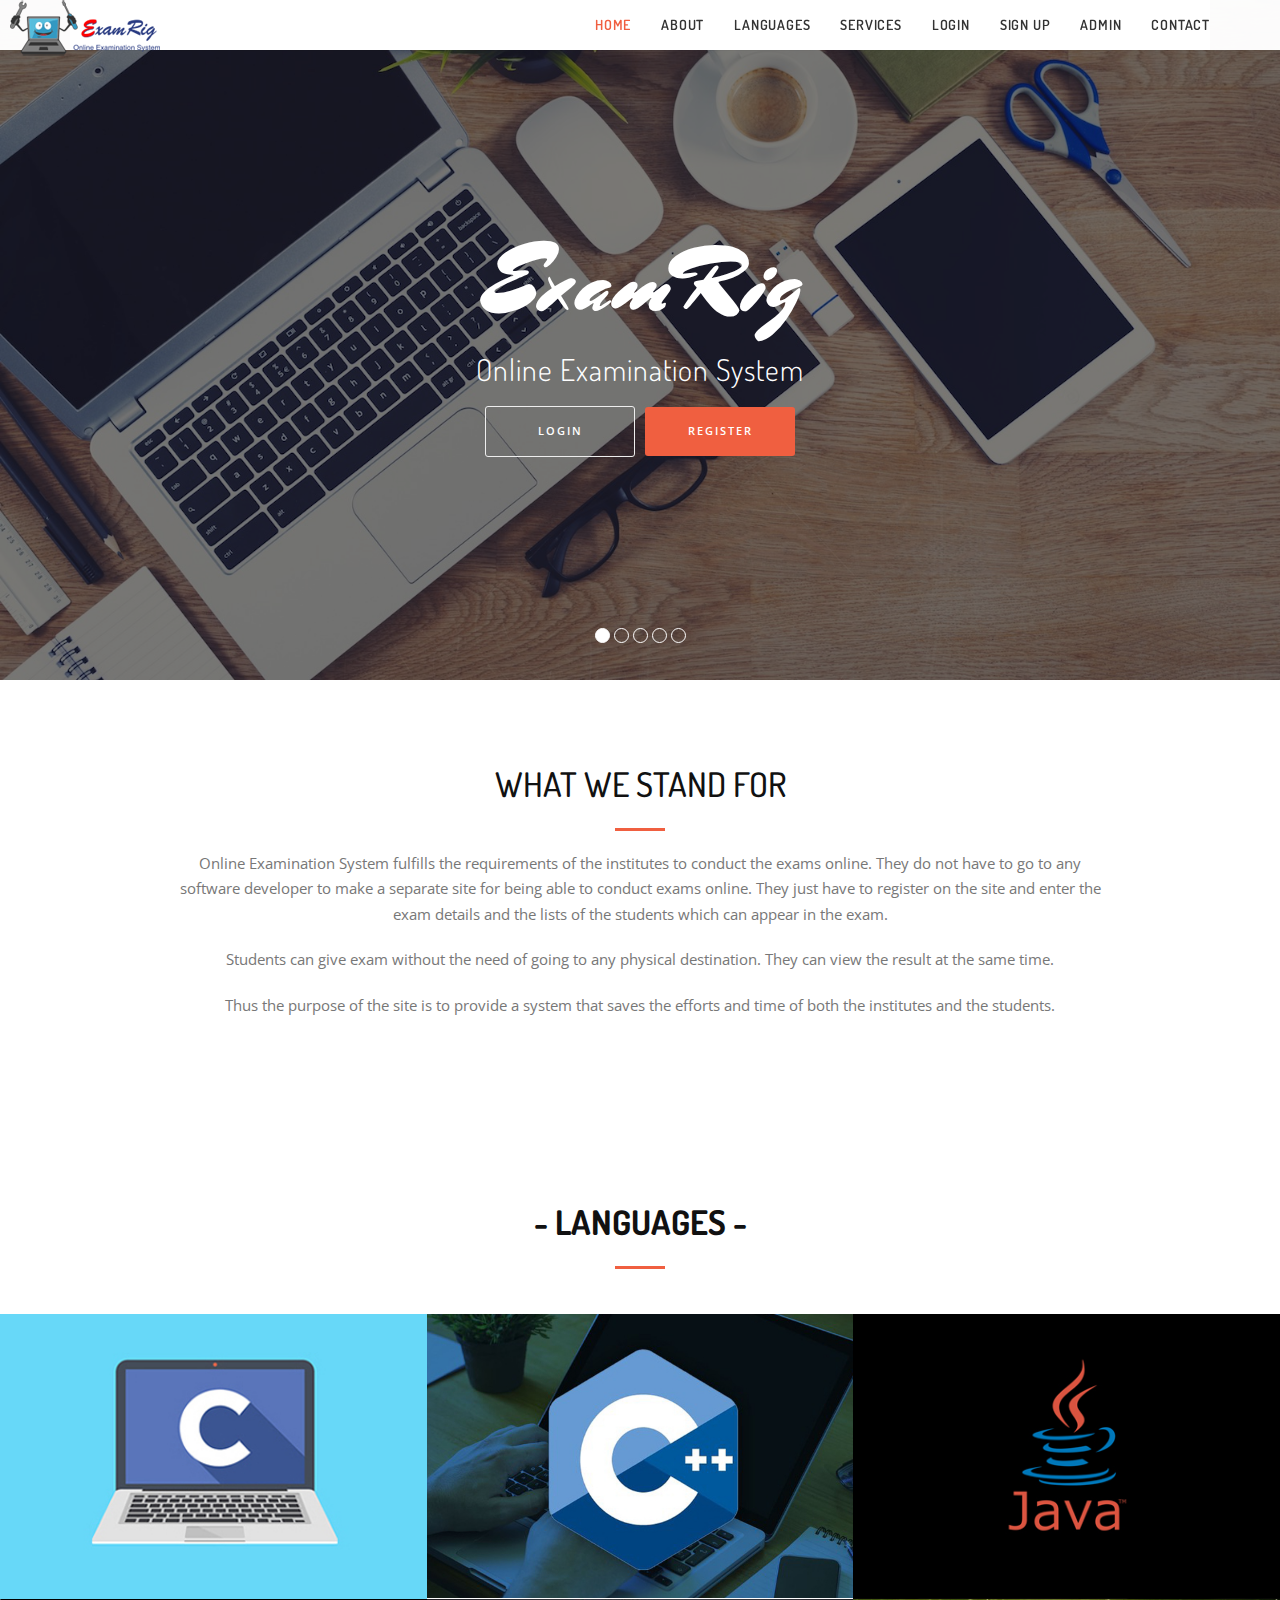
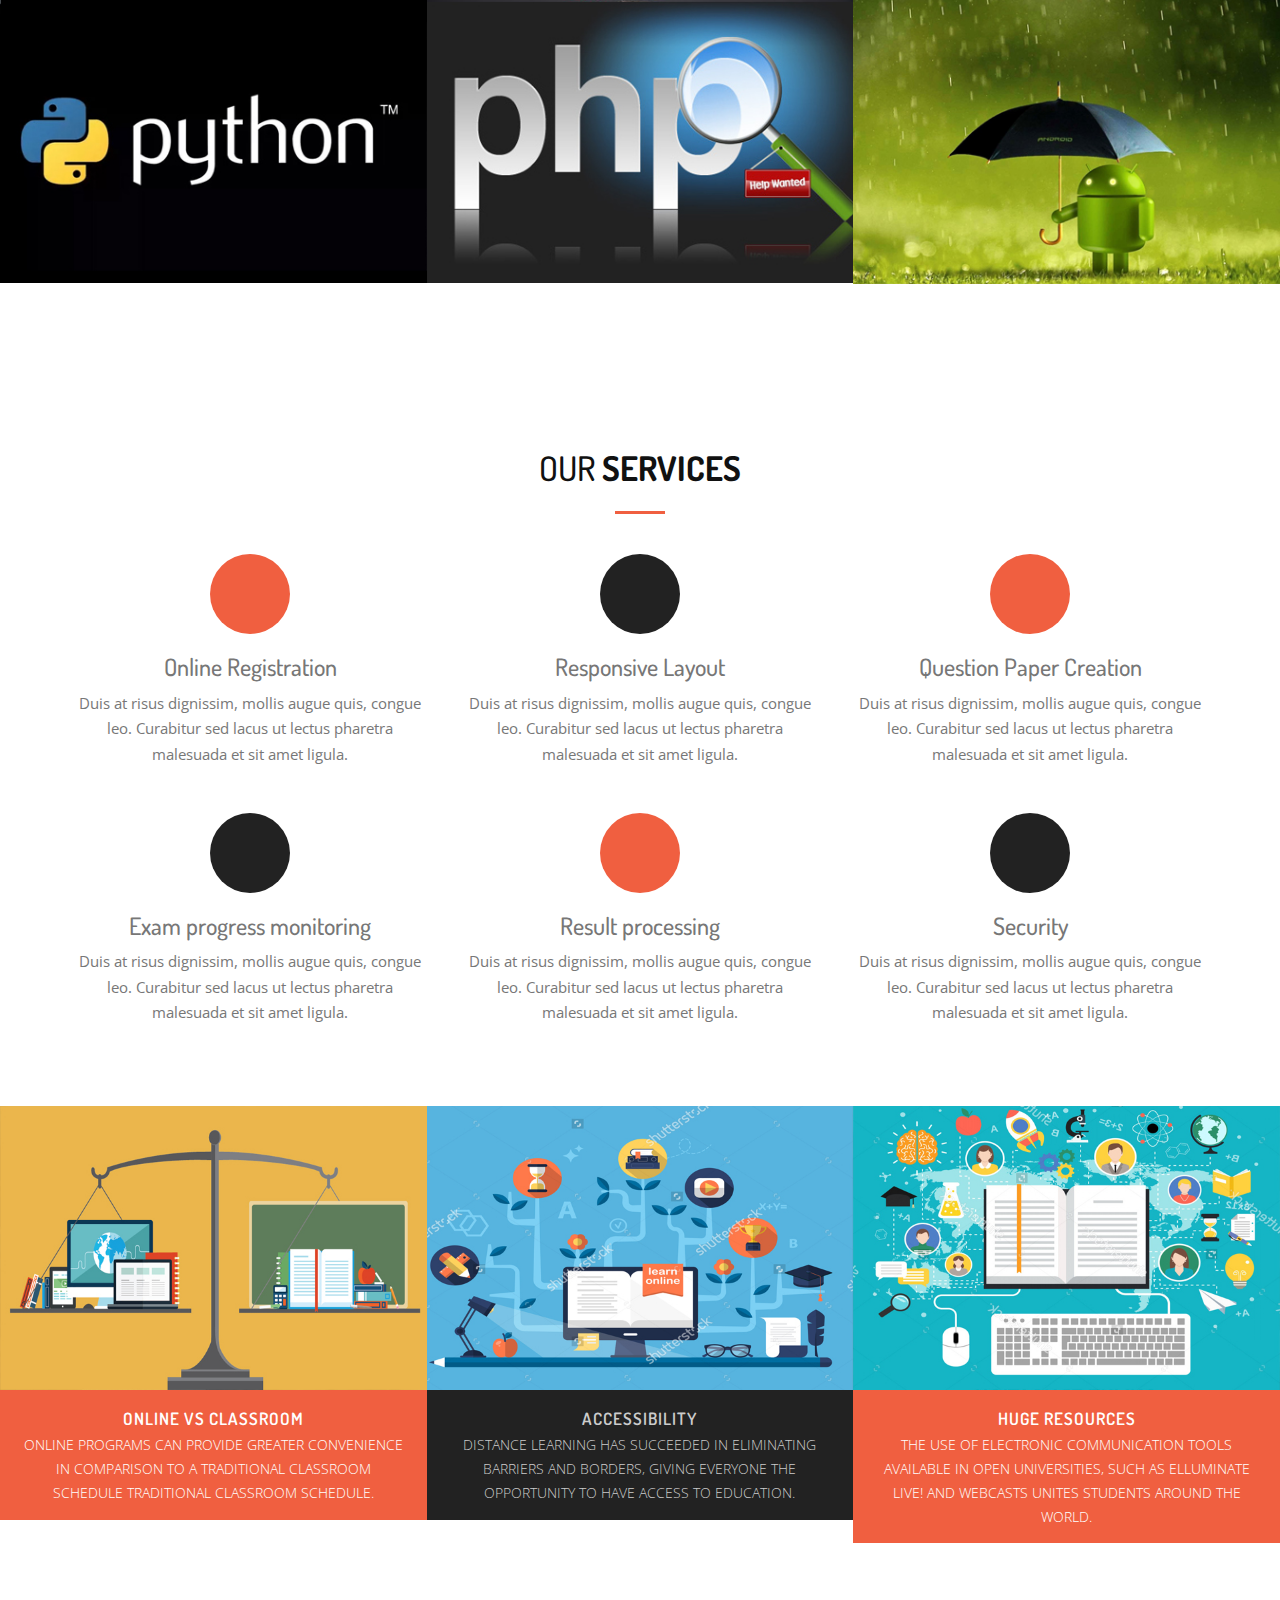
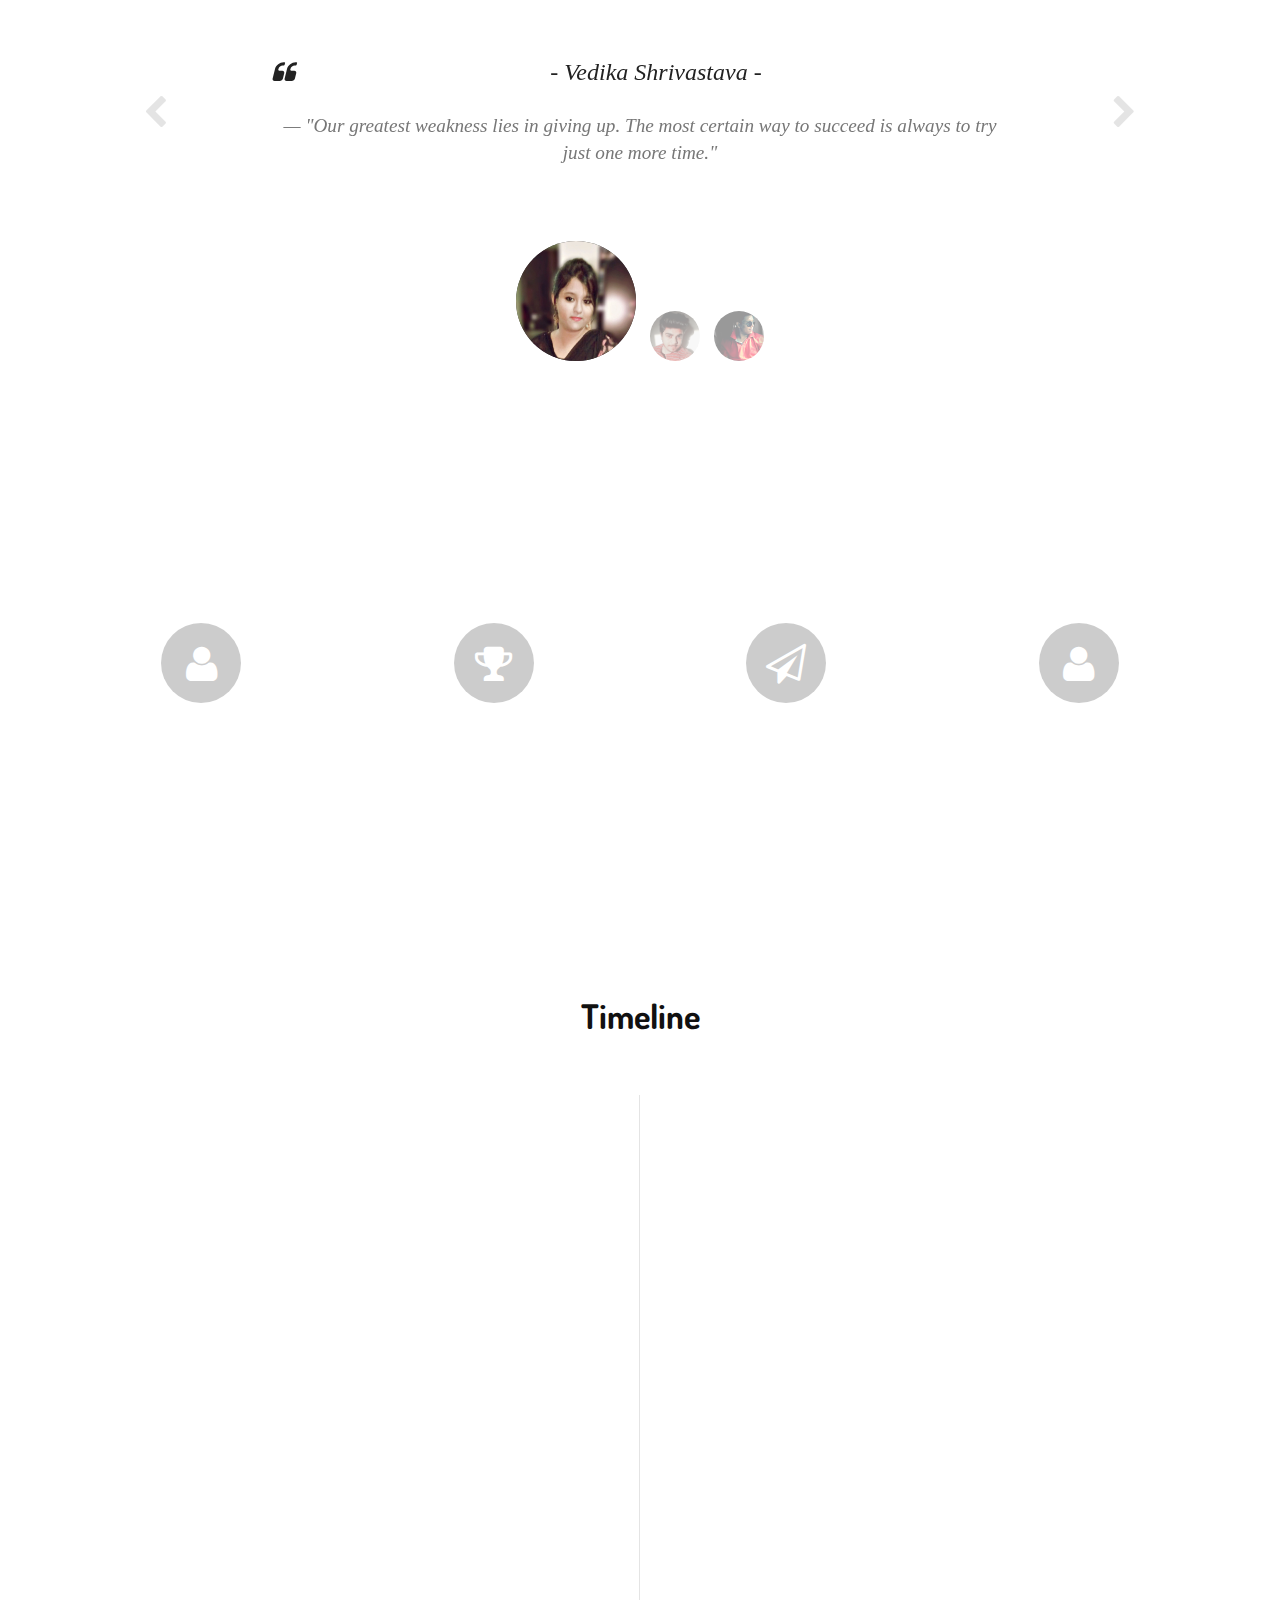
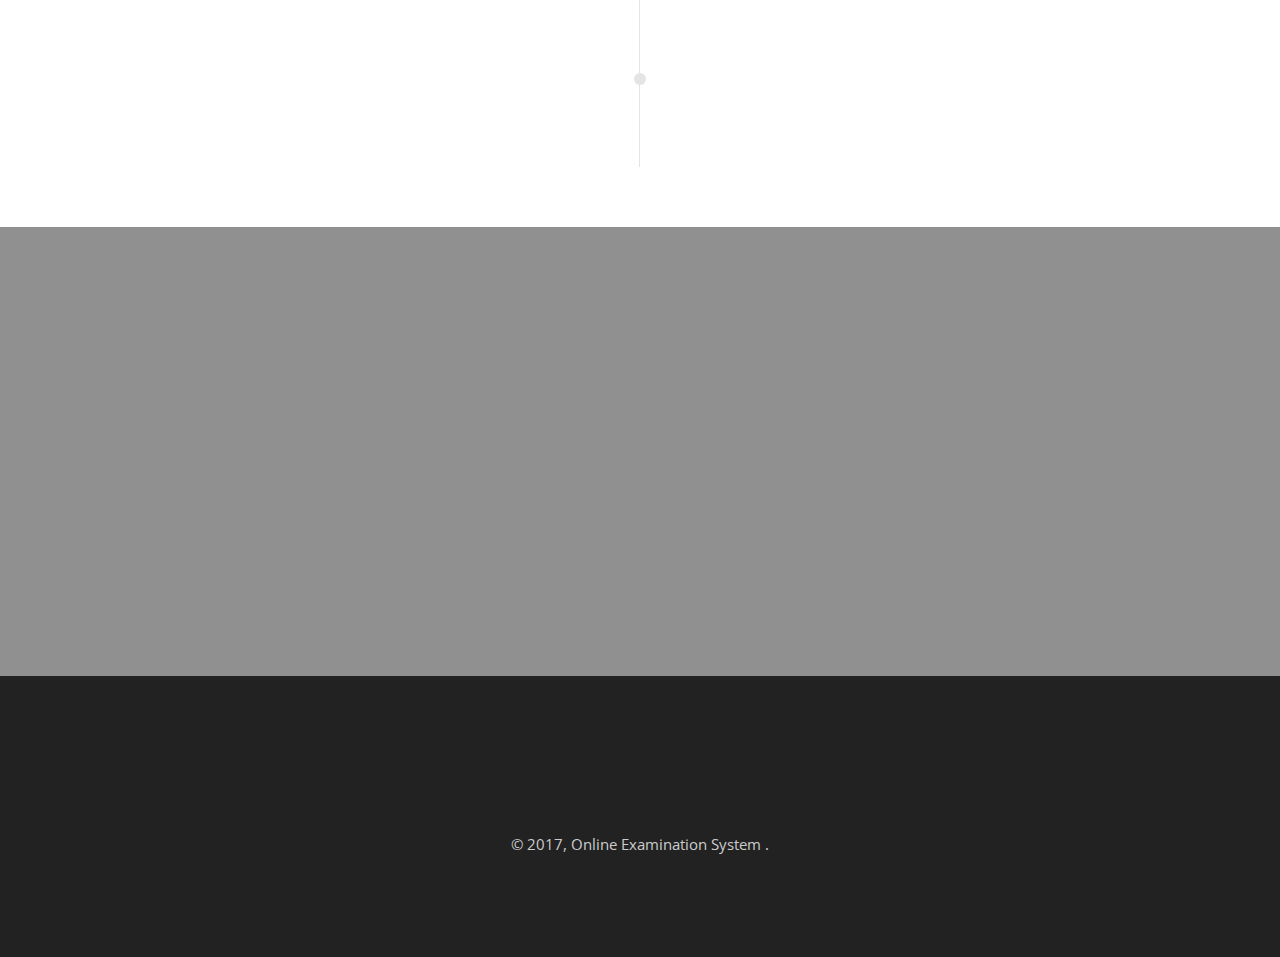
==== commit 7ef4668c: "Update index.html" ====
--- a/index.html
+++ b/index.html
@@ -462,8 +462,7 @@
 				<li data-target="#quote-carousel" data-slide-to="2"><img class="img-responsive" src="img/demo/vbv.jpg" alt="">
 				</li>
 				
-				<li data-target="#quote-carousel" data-slide-to="3"><img class="img-responsive" src="img/demo/utk.jpg" alt="">
-				</li>
+				
 			</ol>
 			<!-- Carousel Slides / Quotes -->
 			<div class="carousel-inner text-center">
@@ -509,18 +508,7 @@
 				</div>
 
 				<!-- Quote 4 -->
-				<div class="item">
-					<blockquote>
-						<div class="row">
-							<div class="col-sm-8 col-sm-offset-2">
-								<p>
-									- Utkarsh Bandhu Sharma -
-								</p>
-								<small>"We cannot solve our problems with the same thinking we used when we created them." </small>
-							</div>
-						</div>
-					</blockquote>
-				</div>
+				
 				<!-- End Quote 2 -->
 			</div>
 			<!-- Carousel Buttons Next/Prev -->
@@ -766,4 +754,4 @@
 <script src="js/wow.min.js"></script>
 <script src="js/common.js"></script>
 </body>
-</html>+</html>
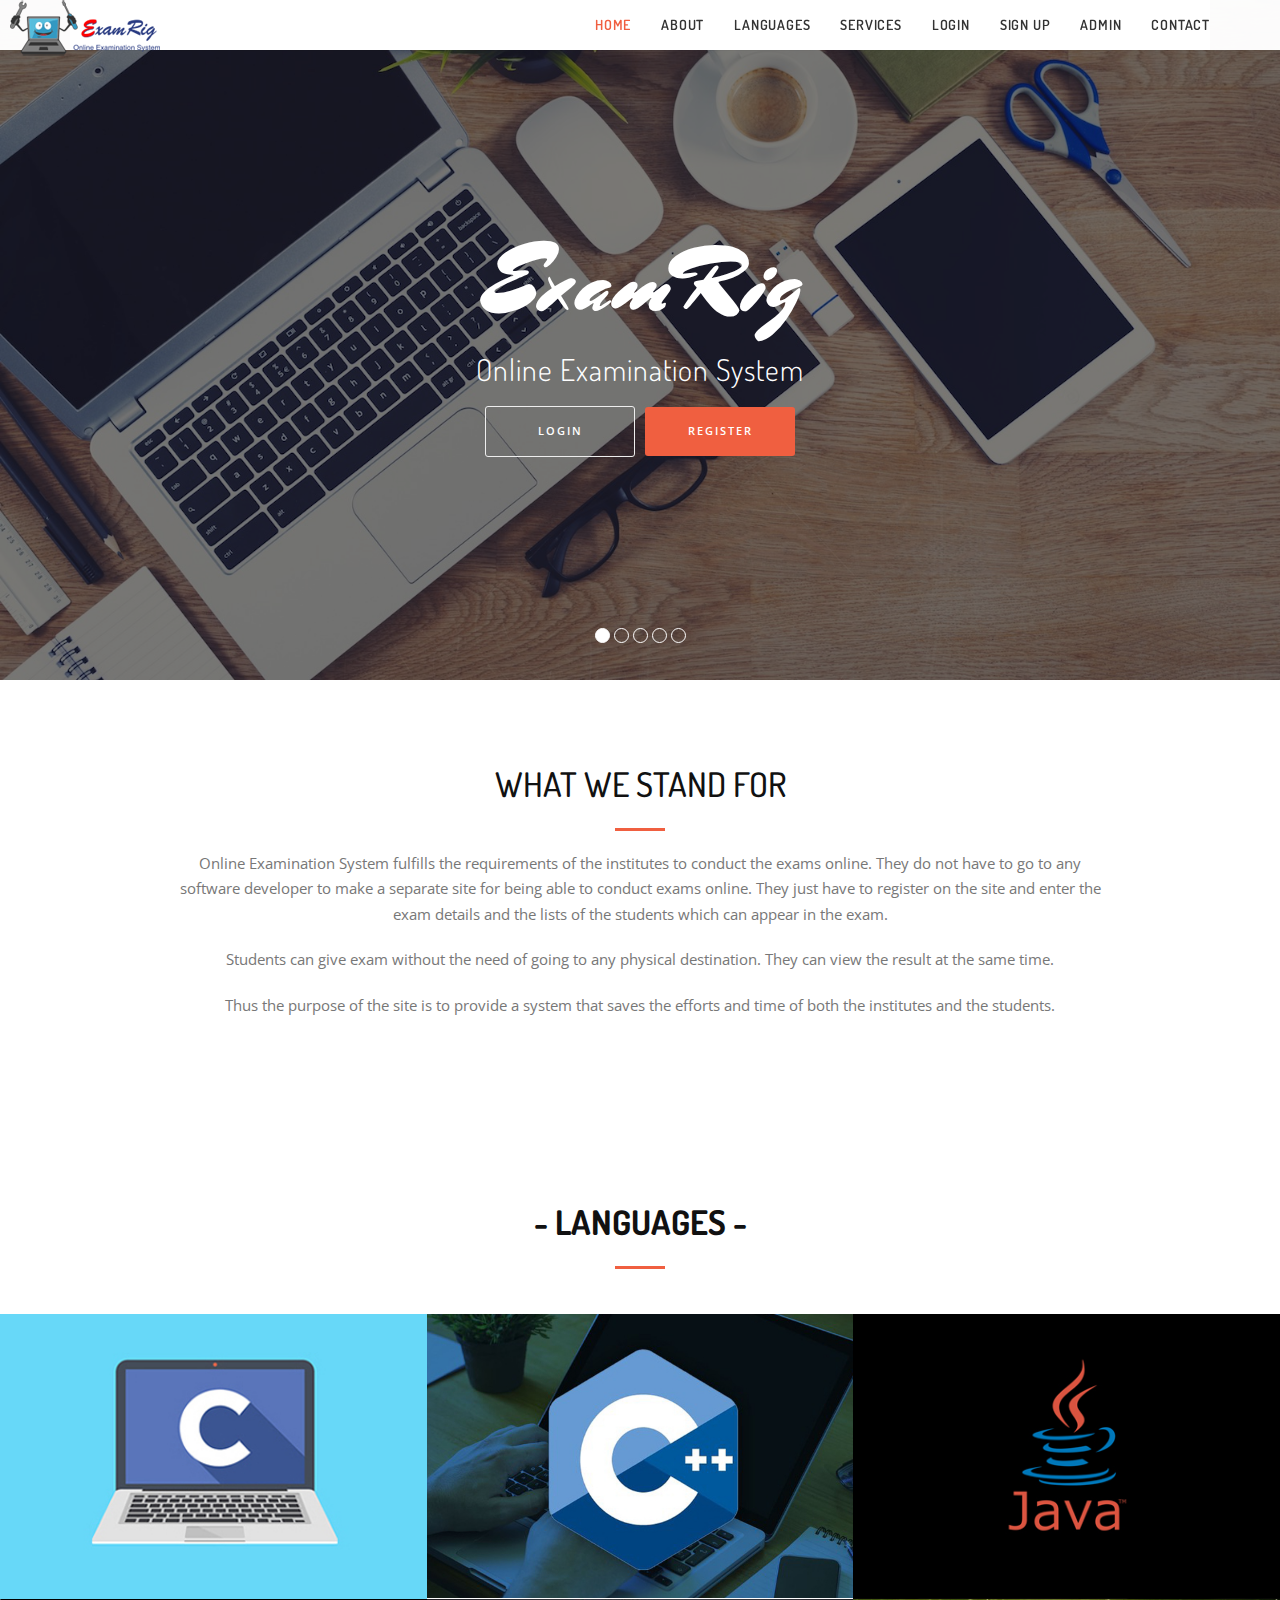
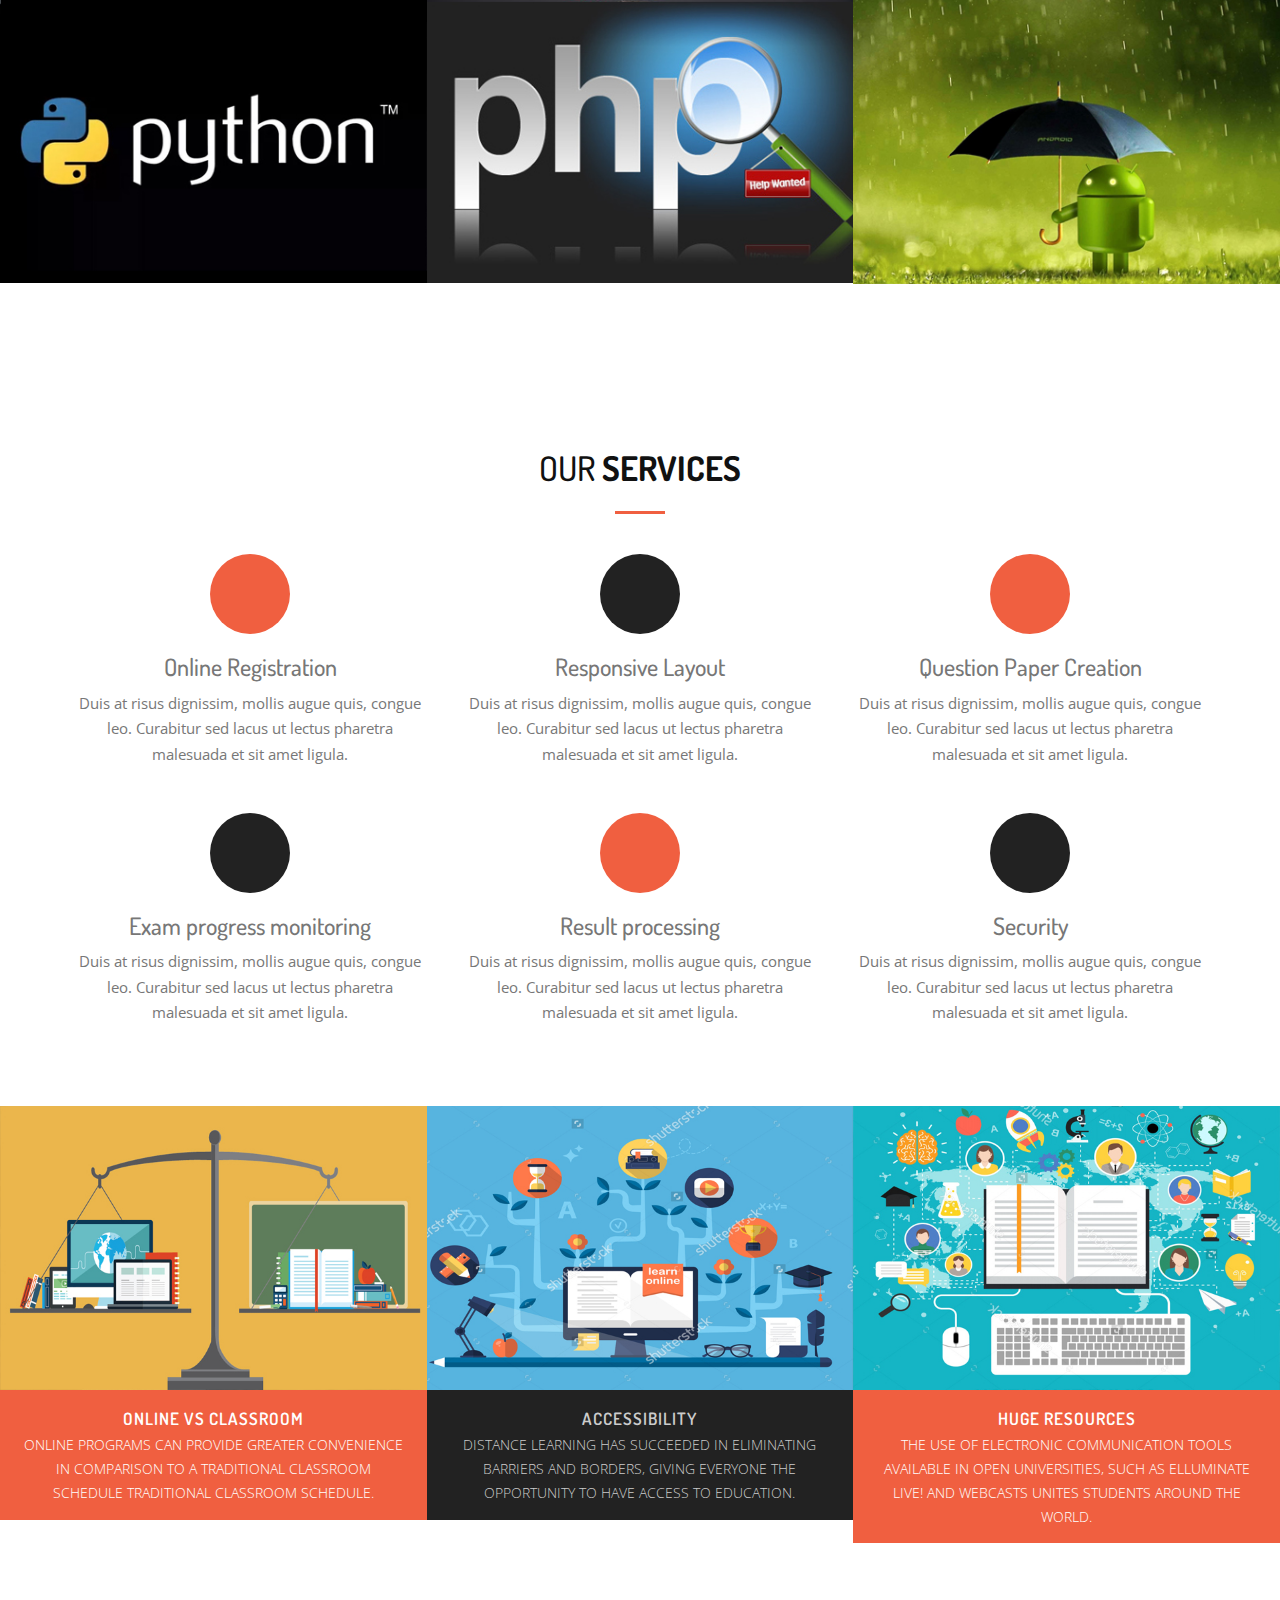
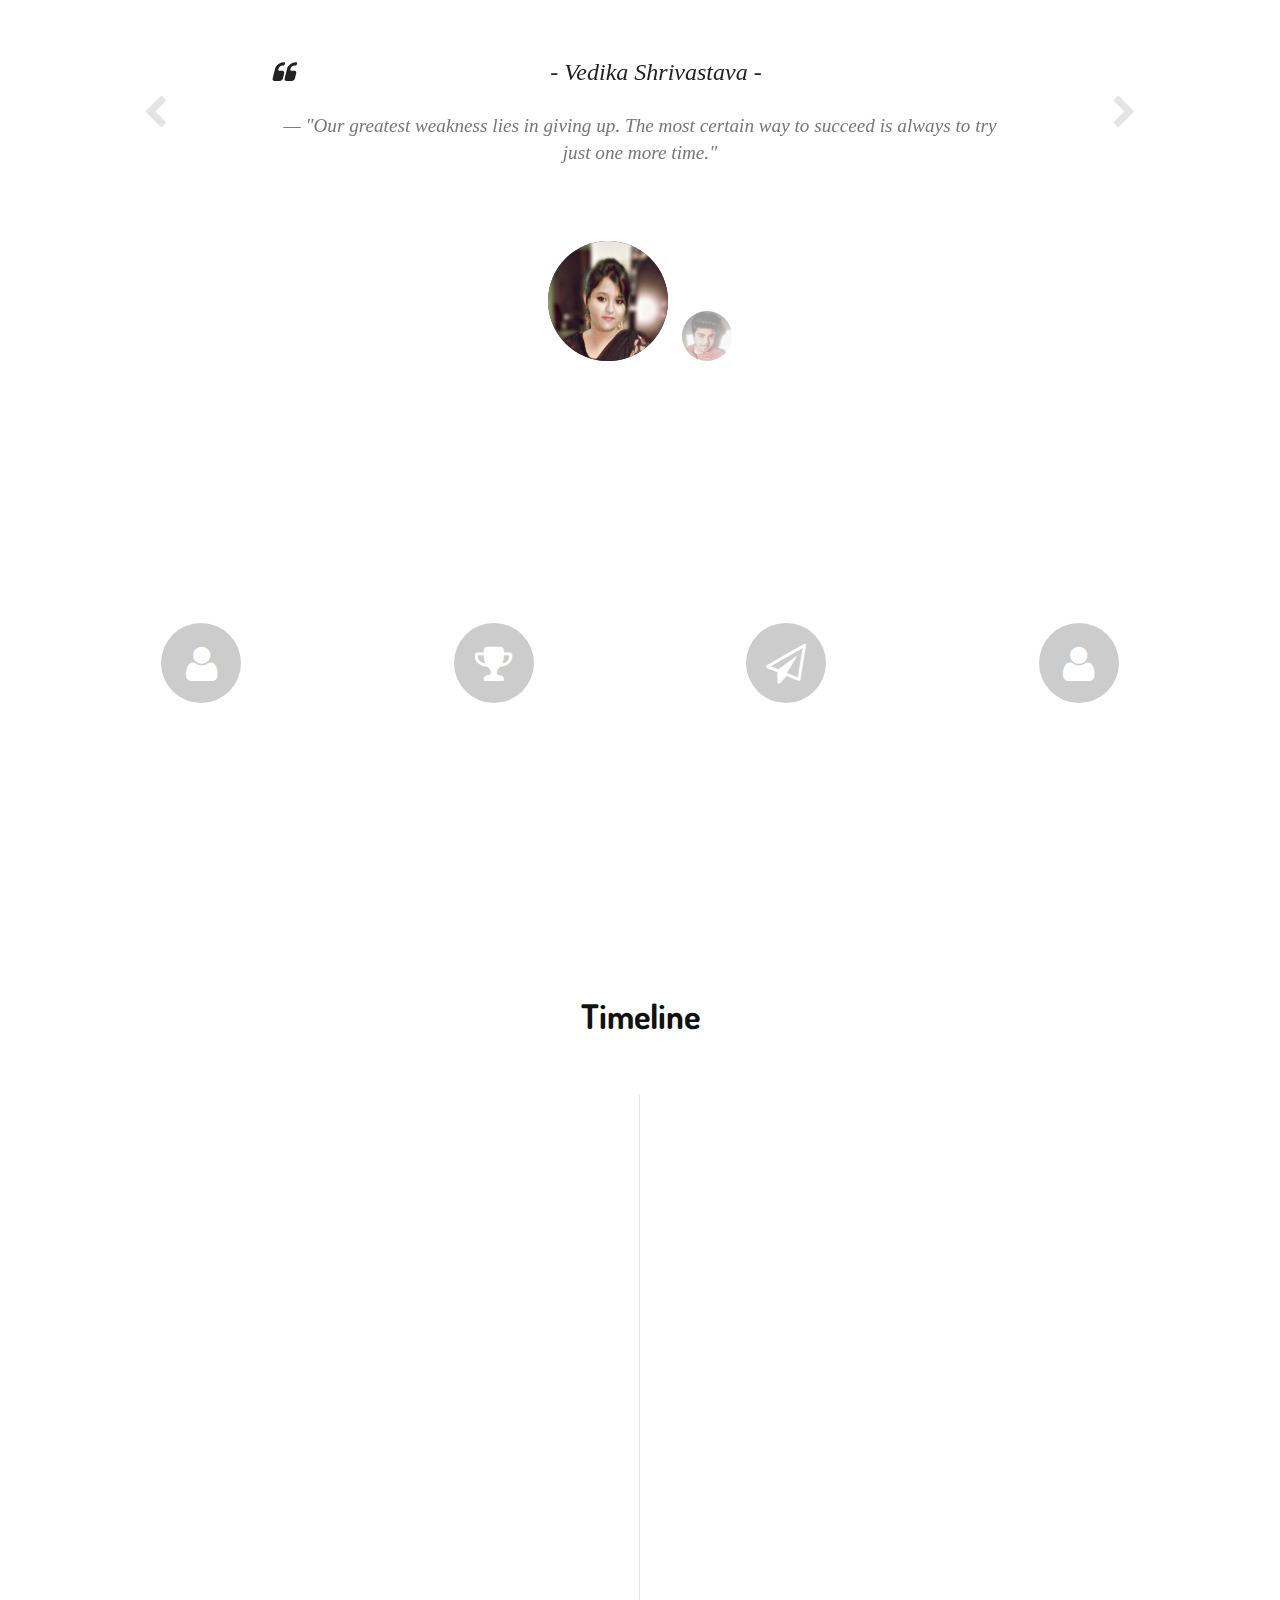
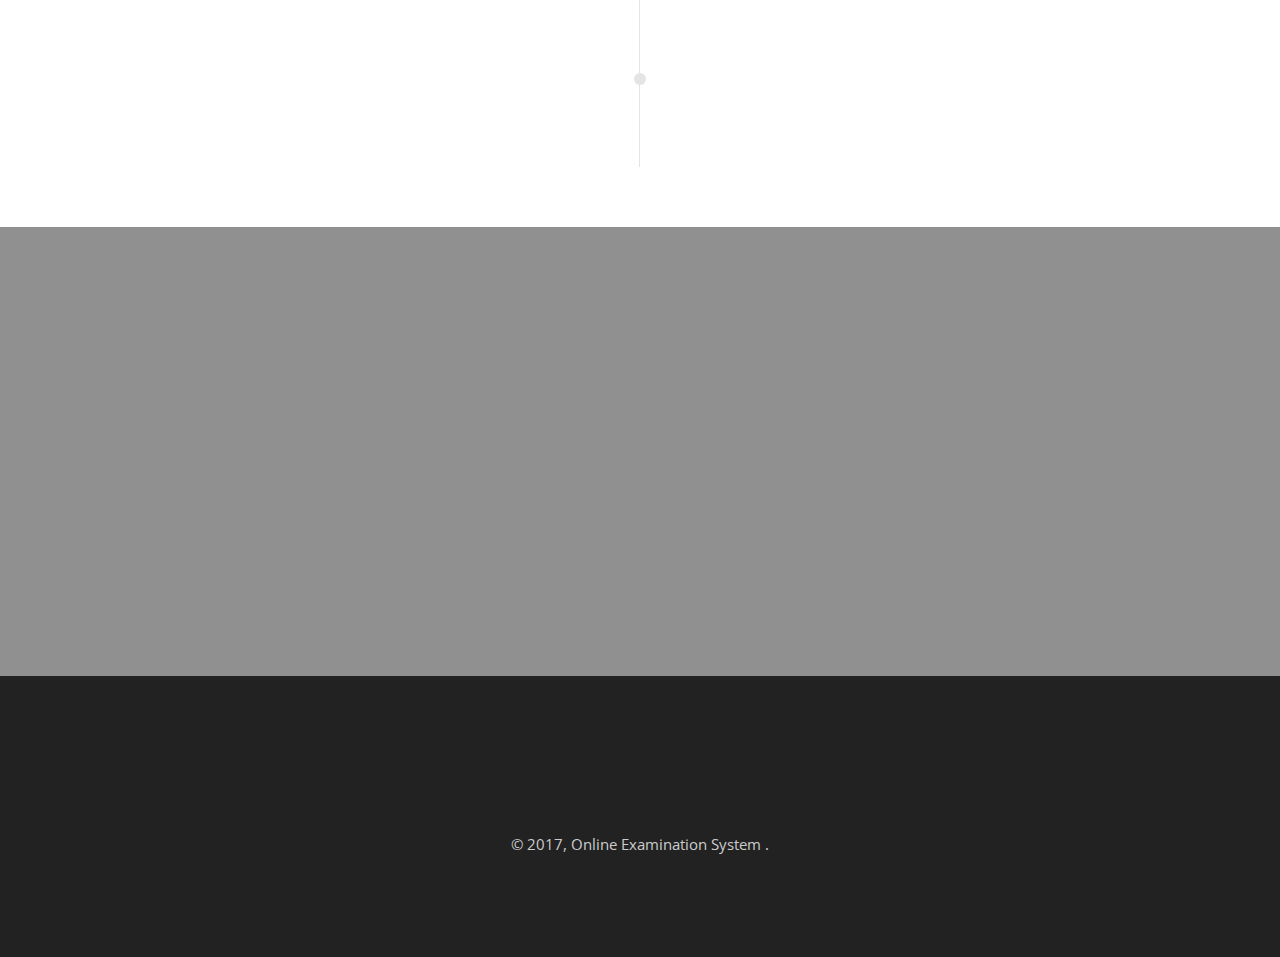
==== commit 8a698979: "Update index.html" ====
--- a/index.html
+++ b/index.html
@@ -104,7 +104,7 @@
 		<div class="item" style="background-image:url(img/demo/slide2.jpg)">
 			<div class="carousel-caption">
 				<h2 data-animation="animated zoomInLeft" >
-				Online Examnation System </h2>
+				Online Examination System </h2>
 				<h1 data-animation="animated zoomInRight" >
 				Explore !</h1>
 				
@@ -115,7 +115,7 @@
 		<div class="item" style="background-image:url(img/demo/slide3.jpg)">
 			<div class="carousel-caption">
 				<h2 data-animation="animated bounceInLeft">
-				Online Examnation System</h2>
+				Online Examination System</h2>
 				<h1 data-animation="animated bounceInRight" >
 				Learn !</h1>
 				
@@ -125,7 +125,7 @@
 		<div class="item" style="background-image:url(img/demo/slide5.jpg)">
 			<div class="carousel-caption">
 				<h2 data-animation="animated zoomInLeft" >
-				 Online Examnation System</h2>
+				 Online Examination System</h2>
 				<h1 data-animation="animated zoomInRight" >
 				Test ! </h1>
 				
@@ -138,7 +138,7 @@
 		<div class="item" style="background-image:url(img/demo/slide4.jpg)">
 			<div class="carousel-caption">
 				<h2 data-animation="animated zoomInLeft">
-				Online Examnation System </h2>
+				Online Examination System </h2>
 				<h1 data-animation="animated zoomInRight" >
 				Practice ! </h1>
 				
@@ -459,8 +459,7 @@
 				<li data-target="#quote-carousel" data-slide-to="1"><img class="img-responsive" src="img/demo/yash.jpg" alt="">
 				</li>
 
-				<li data-target="#quote-carousel" data-slide-to="2"><img class="img-responsive" src="img/demo/vbv.jpg" alt="">
-				</li>
+				
 				
 				
 			</ol>
@@ -493,19 +492,7 @@
 						</div>
 					</blockquote>
 				</div>
-				<!-- Quote 3 -->
-				<div class="item">
-					<blockquote>
-						<div class="row">
-							<div class="col-sm-8 col-sm-offset-2">
-								<p>
-									- Vaibhav Agrawal -
-								</p>
-								<small>“It’s not about having the right opportunities. It’s about handling the opportunities right.”</small>
-							</div>
-						</div>
-					</blockquote>
-				</div>
+			
 
 				<!-- Quote 4 -->
 				
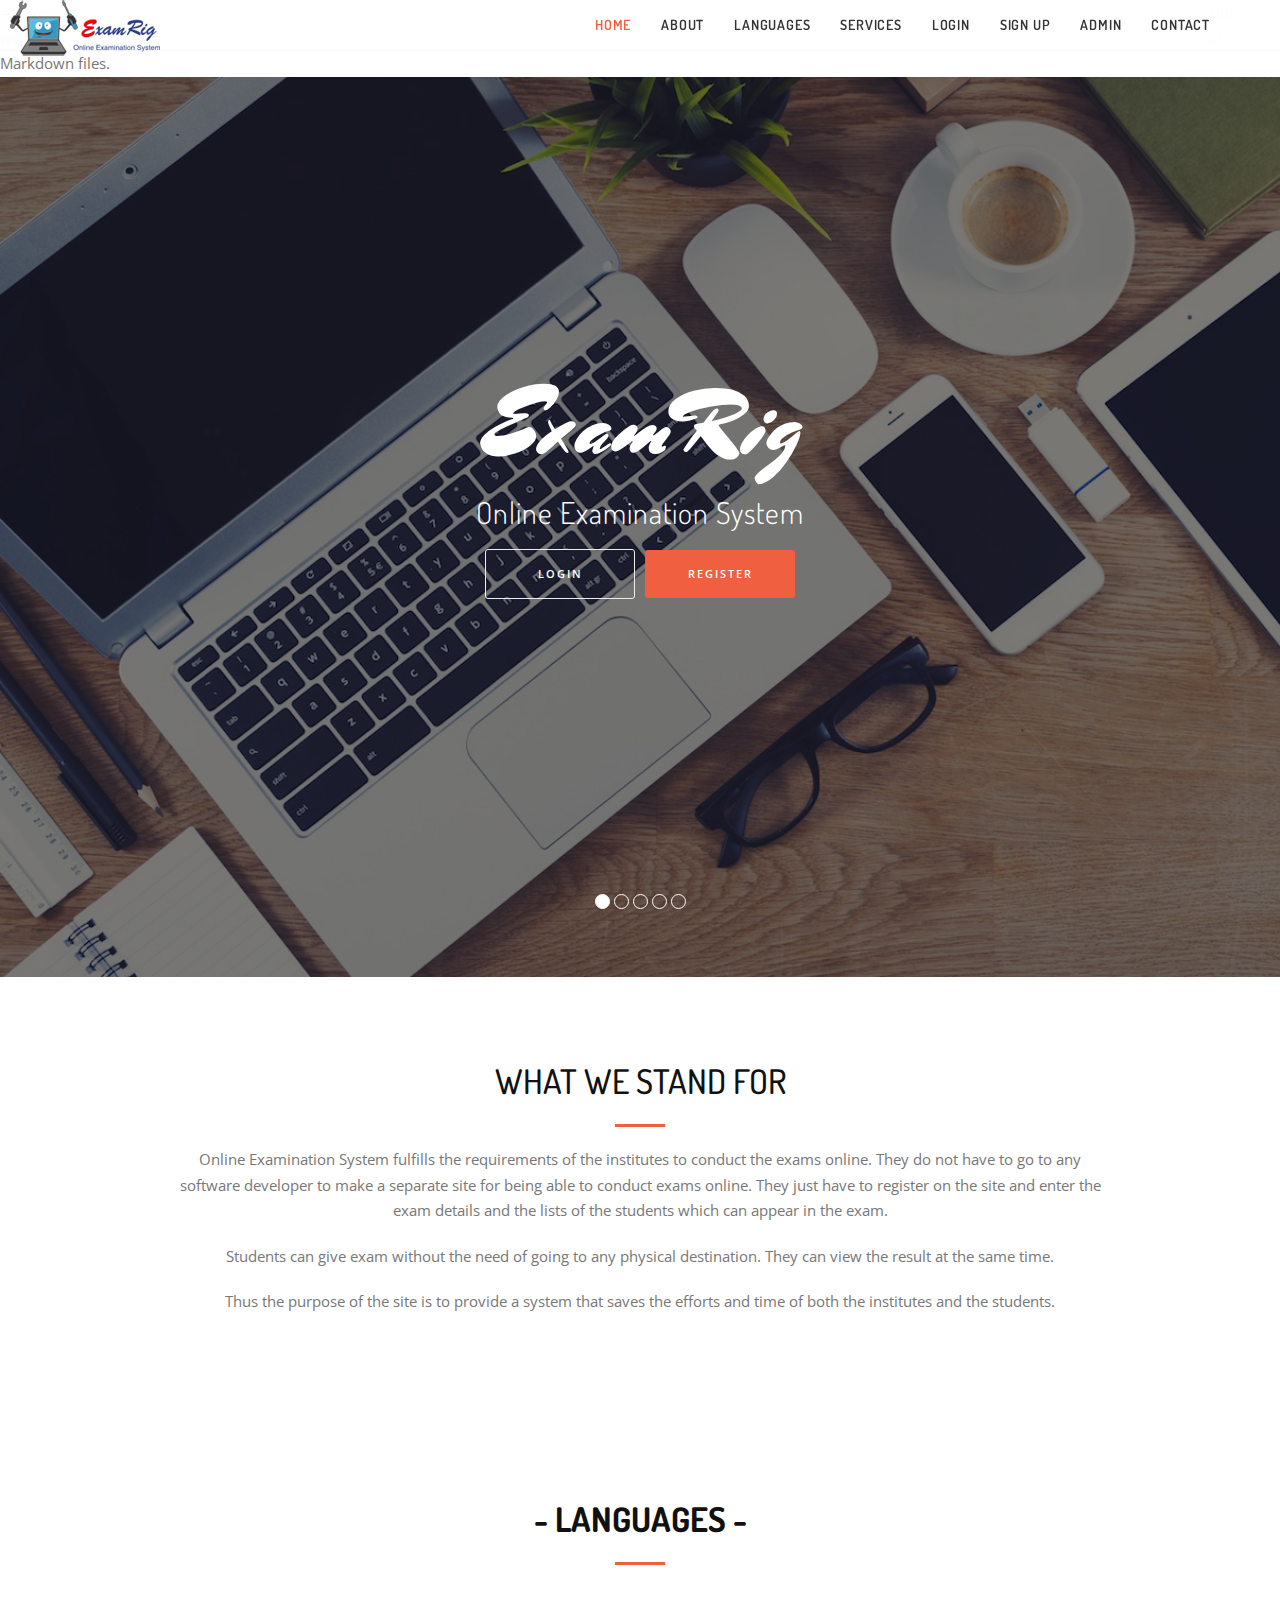
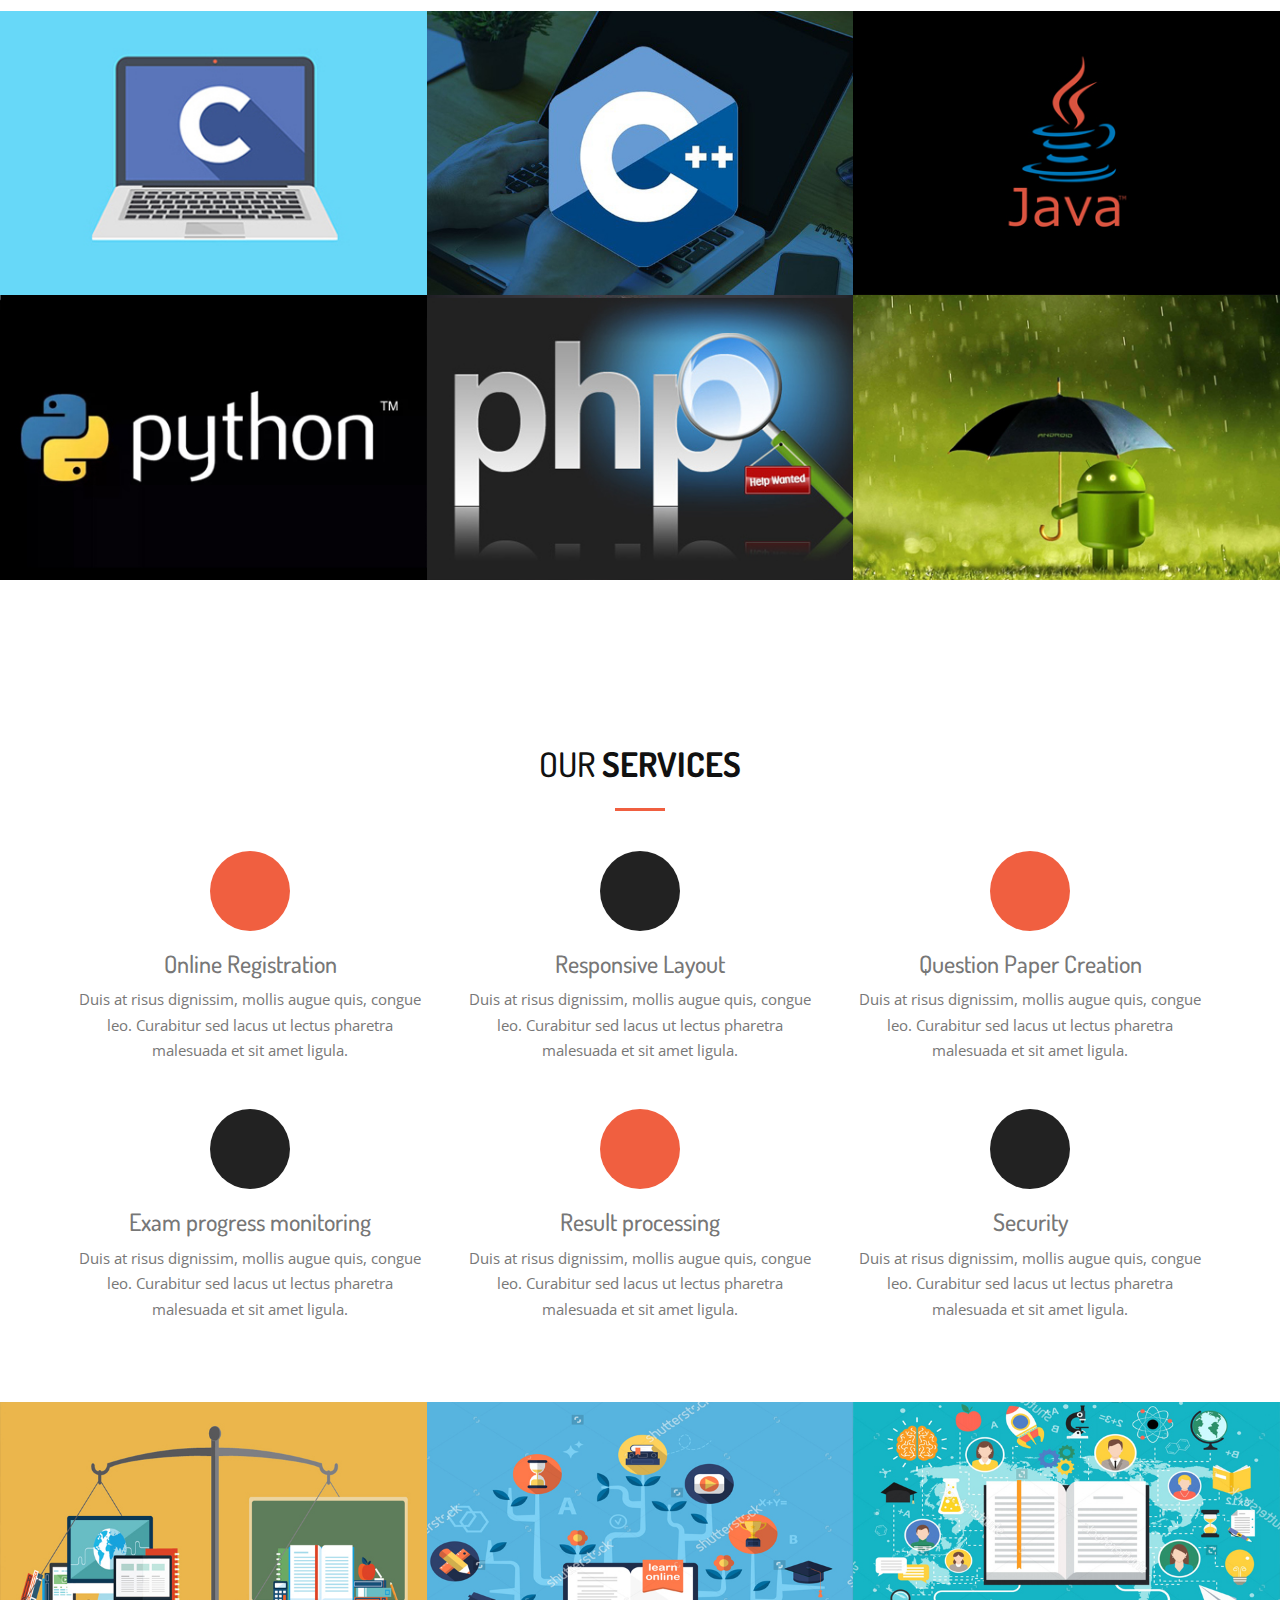
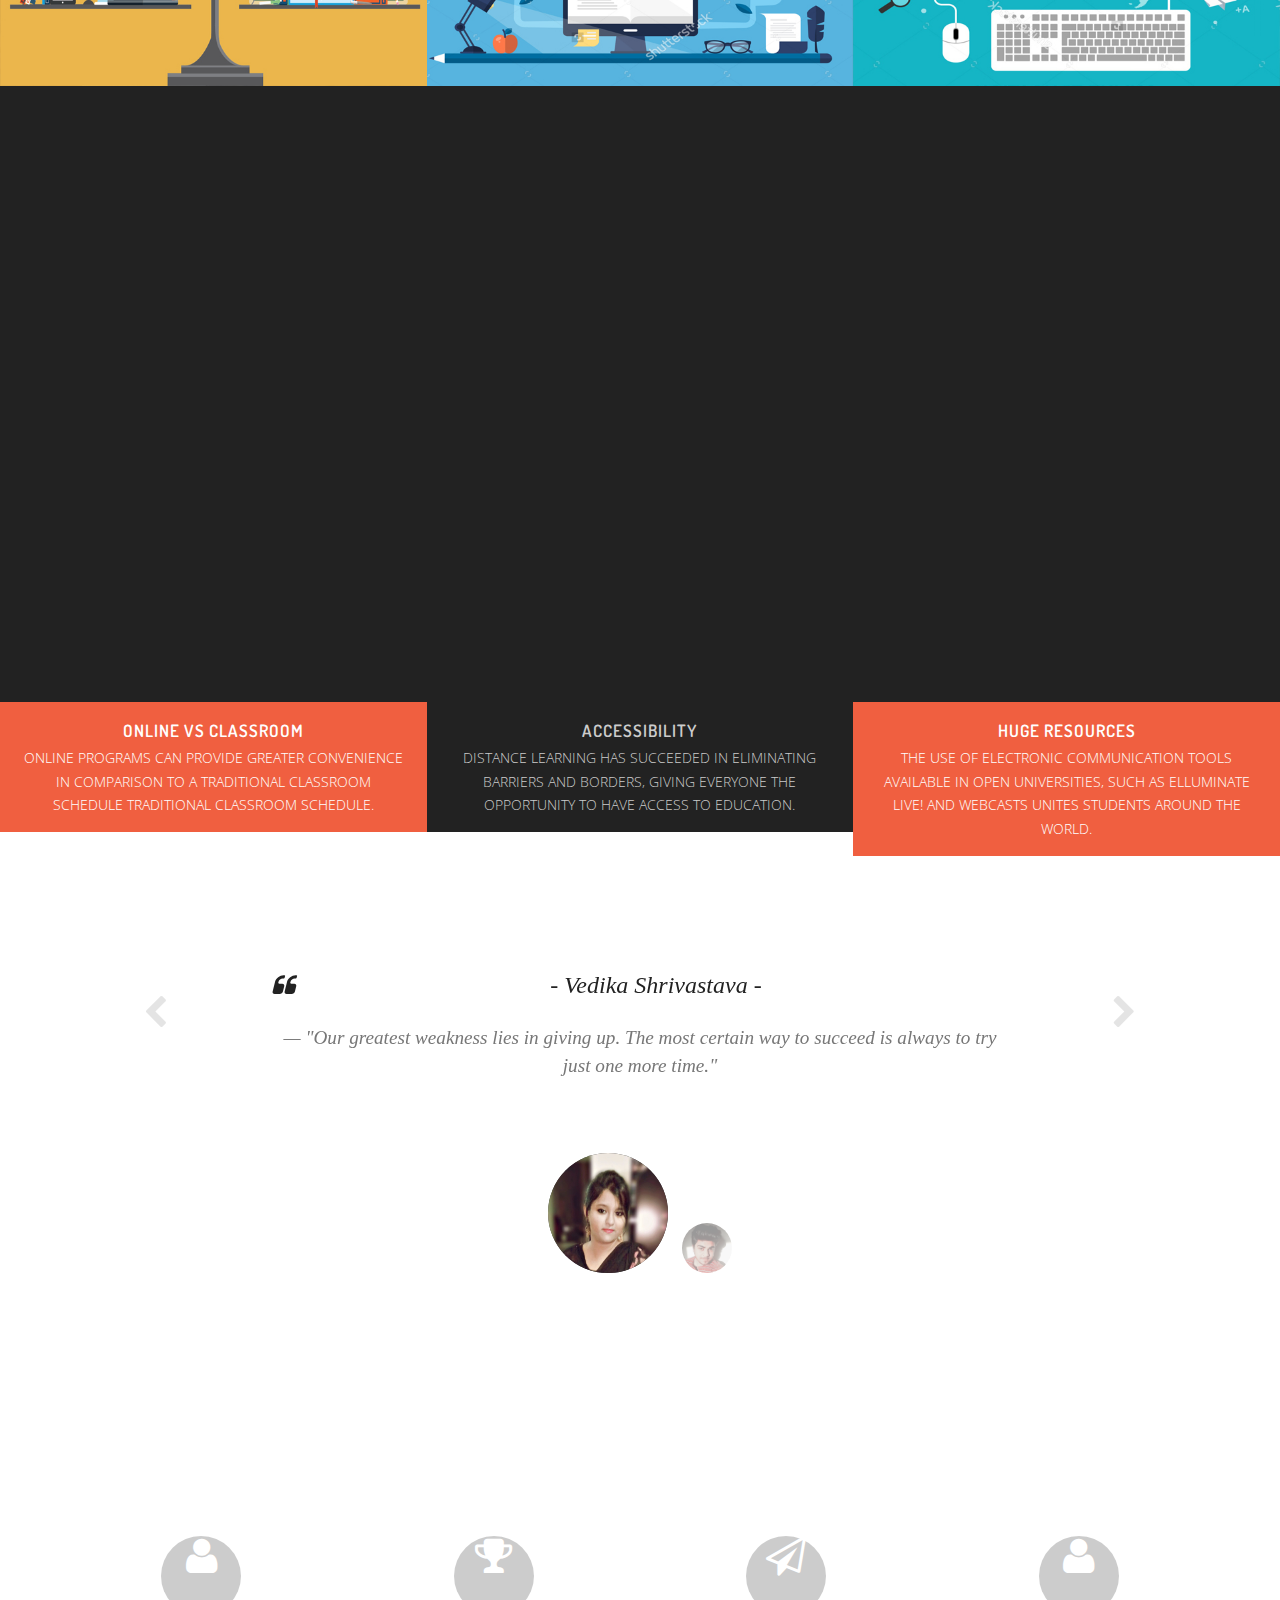
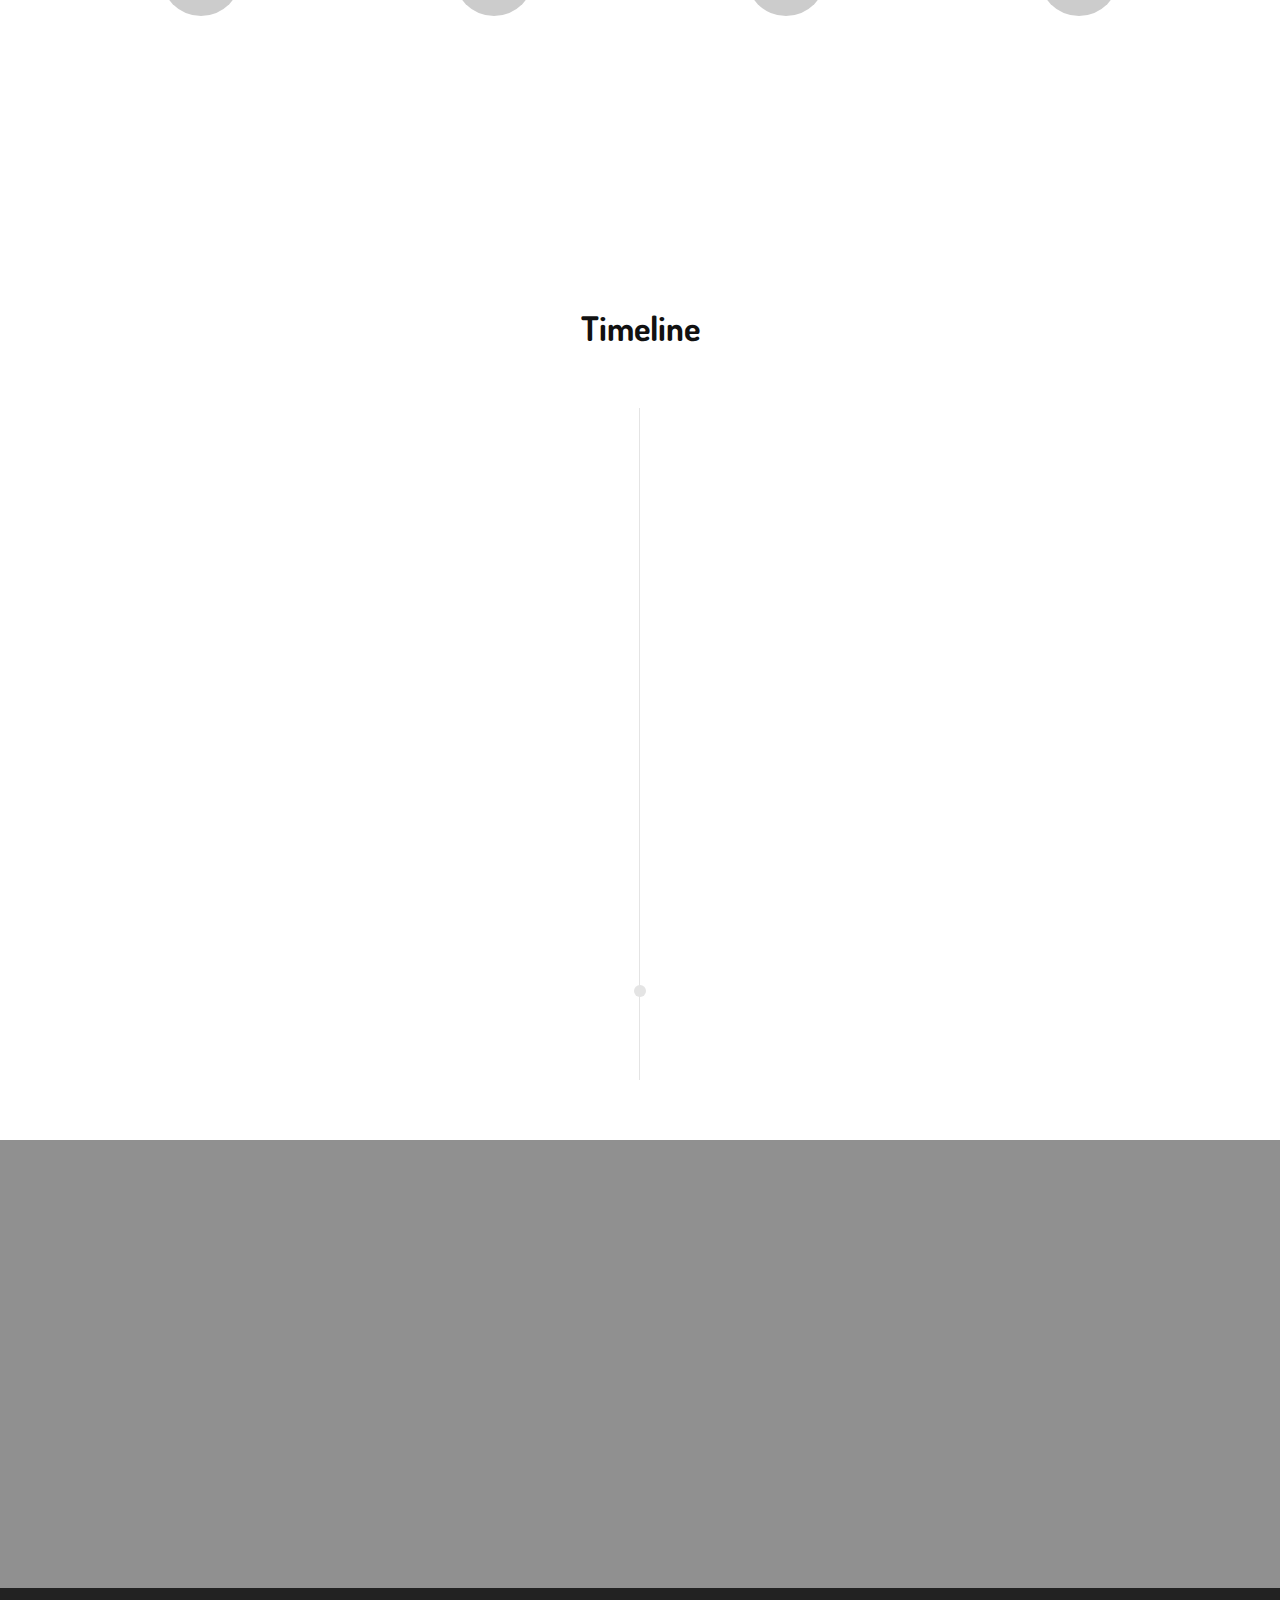
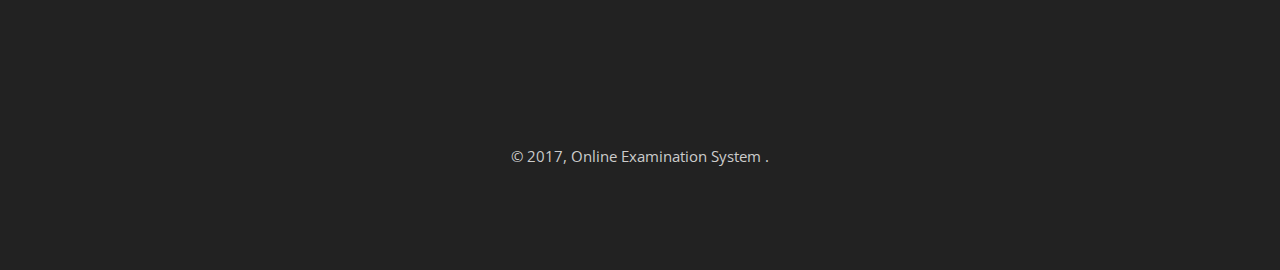
==== commit e34fd759: "Update and rename index.md to index.html" ====
--- a/index.html
+++ b/index.html
@@ -1,3 +1,10 @@
+## Welcome to GitHub Pages
+
+You can use the [editor on GitHub](https://github.com/yash872/yash.github.io/edit/gh-pages/index.md) to maintain and preview the content for your website in Markdown files.
+
+Whenever you commit to this repository, GitHub Pages will run [Jekyll](https://jekyllrb.com/) to rebuild the pages in your site, from the content in your Markdown files.
+
+
 <!DOCTYPE html>
 <html lang="en">
 <head>
